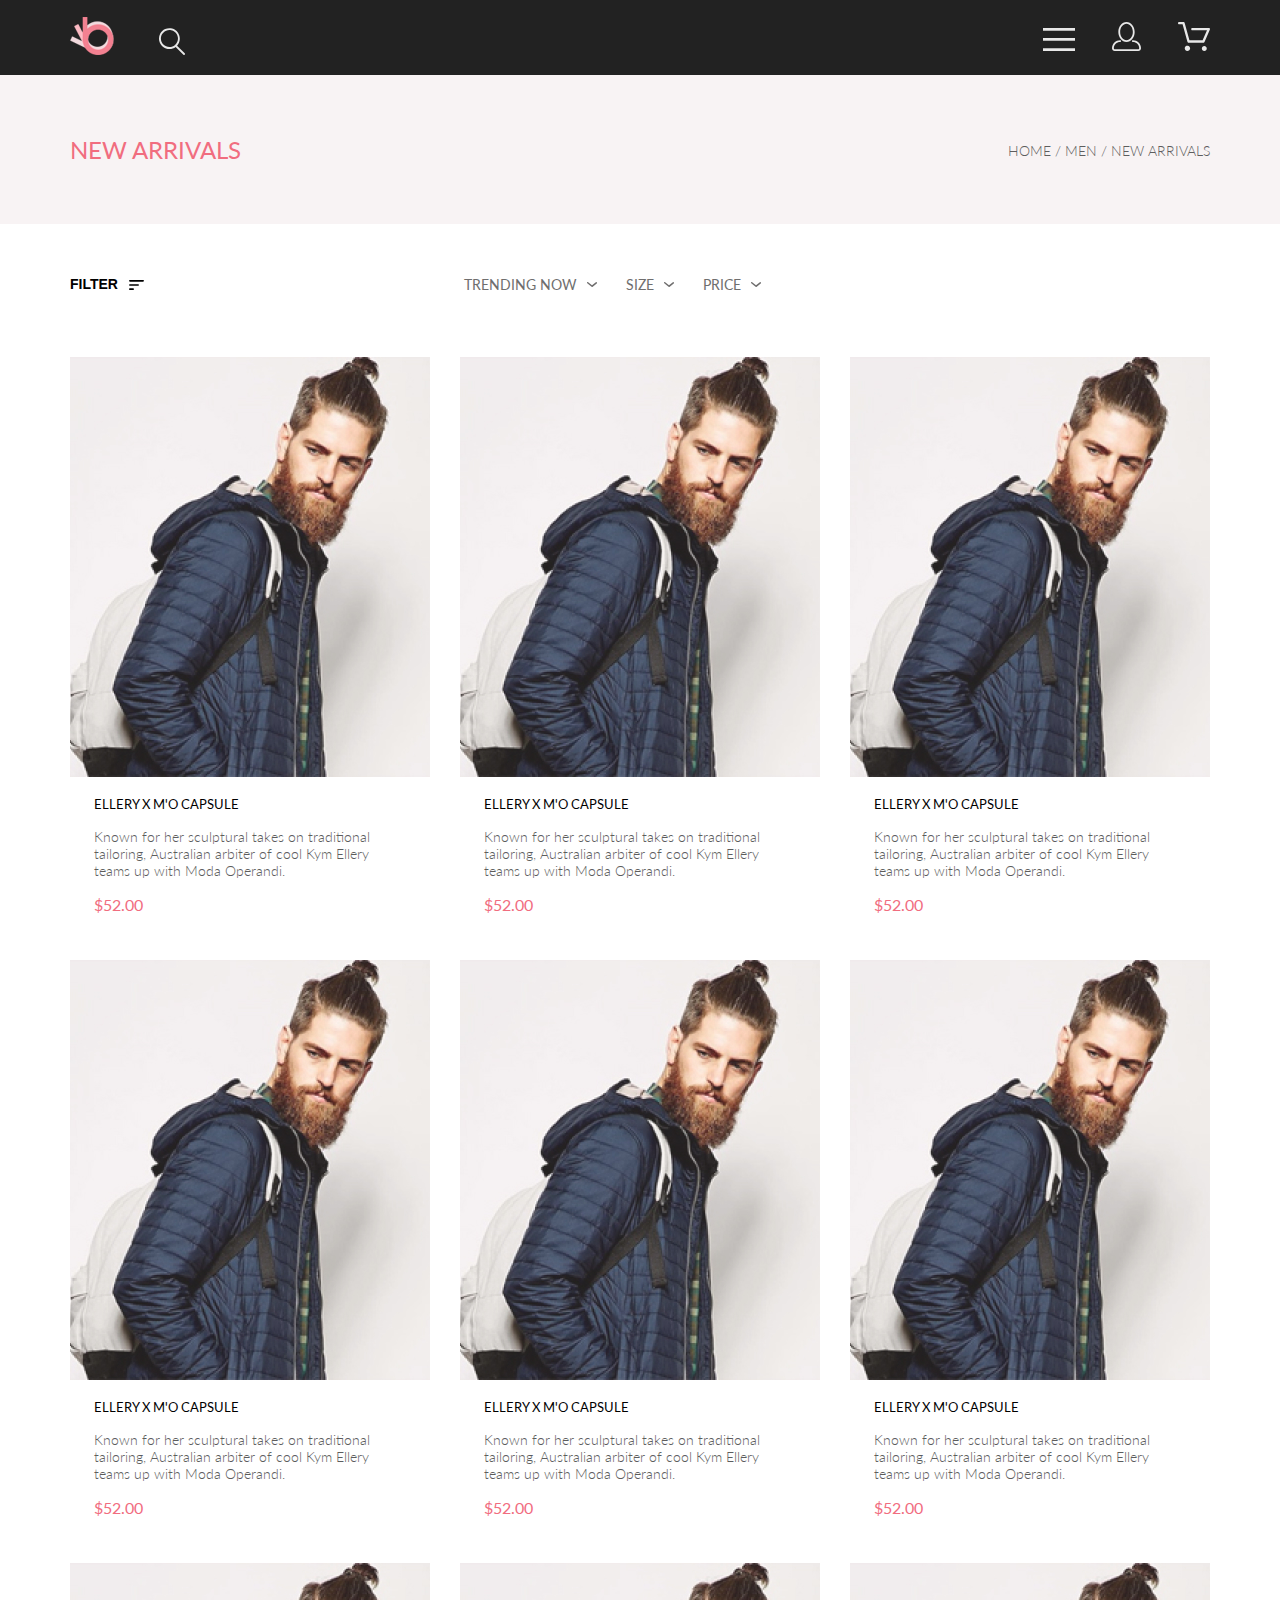
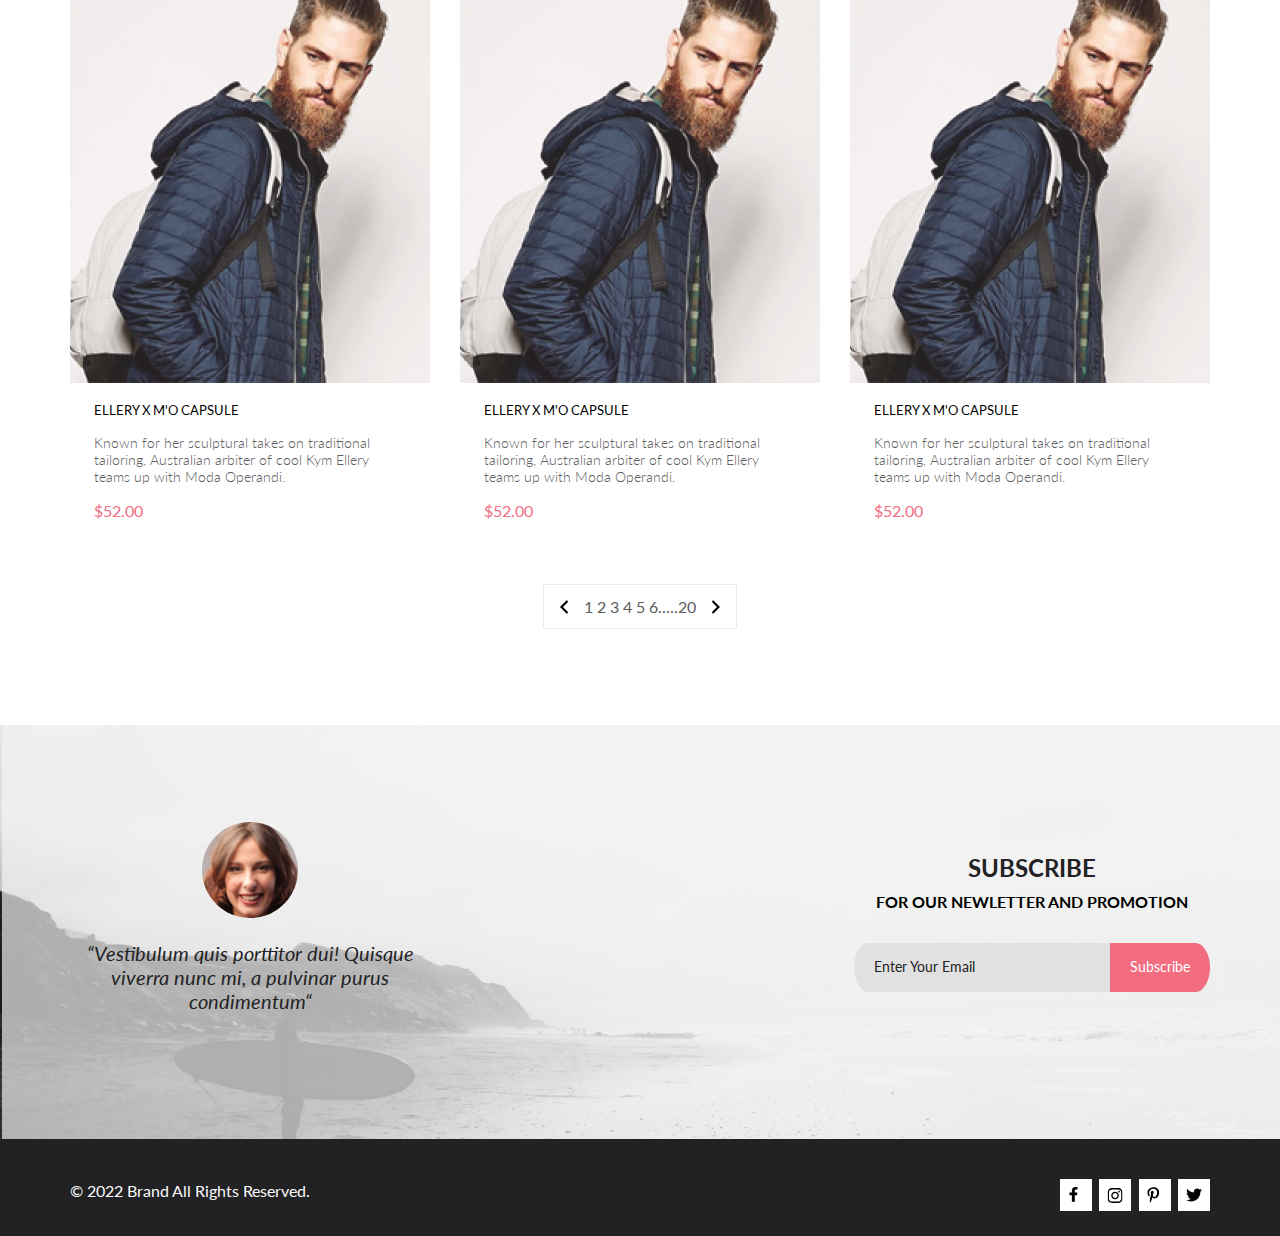
==== catolog/catalog.html @ f29d5208 "hw" ====
<!DOCTYPE html>
<html lang="en">
  <head>
    <meta charset="UTF-8" />
    <meta name="viewport" content="width=device-width, initial-scale=1.0" />
    <title>Catalog</title>
    <link rel="stylesheet" href="../css/style.css" />
  </head>
  <body>
    <header class="header center">
      <div class="header__left">
        <a href="../index.html" class="header__left-logo"
          ><img src="../img/Group2.png" alt="logo"
        /></a>
        <a href="#" class="header__left-search"
          ><img src="../img/Forma1.svg" alt="search"
        /></a>
      </div>
      <nav class="header__right">
        <button class="header__right-menu">
          <img src="../img/Forma1-1.svg" alt="menu" />
        </button>
        <a href="#" class="header__right-link header__right-link_mobile">
          <img src="../img/Forma1-2.svg" alt="account link" />
        </a>
        <a href="#" class="header__right-link header__right-link_mobile">
          <img src="../img/Forma1-3.svg" alt="cart link" />
        </a>
      </nav>
    </header>
    <section class="c-top center">
      <div class="c-top__rigth">
        <h2 class="c-top__title">NEW ARRIVALS</h2>
      </div>
      <div class="c-top__left">
        <nav class="nav">
          <a href="#" class="nav__link">HOME /</a>
          <a href="#" class="nav__link">MEN /</a>
          <a href="catalog.html" class="nav__link">NEW ARRIVALS</a>
        </nav>
      </div>
    </section>
    <section class="c-main center">
      <div class="c-main__filter-block">
        <div class="c-main__right">
          <button class="c-main__filter">
            FILTER
            <svg
              width="15"
              height="10"
              viewBox="0 0 15 10"
              fill="none"
              xmlns="http://www.w3.org/2000/svg"
            >
              <path
                d="M0.833333 10H4.16667C4.625 10 5 9.625 5 9.16667C5 8.70833 4.625 8.33333 4.16667 8.33333H0.833333C0.375 8.33333 0 8.70833 0 9.16667C0 9.625 0.375 10 0.833333 10ZM0 0.833333C0 1.29167 0.375 1.66667 0.833333 1.66667H14.1667C14.625 1.66667 15 1.29167 15 0.833333C15 0.375 14.625 0 14.1667 0H0.833333C0.375 0 0 0.375 0 0.833333ZM0.833333 5.83333H9.16667C9.625 5.83333 10 5.45833 10 5C10 4.54167 9.625 4.16667 9.16667 4.16667H0.833333C0.375 4.16667 0 4.54167 0 5C0 5.45833 0.375 5.83333 0.833333 5.83333Z"
                fill="black"
              />
            </svg>
          </button>
        </div>
        <div class="c-main__left">
          <ul class="c-main__sort-list">
            <li class="c-main__sort-item">TRENDING NOW <svg width="11" height="5" viewBox="0 0 11 5" fill="none" xmlns="http://www.w3.org/2000/svg">
              <path d="M5.00214 5.00214C4.83521 5.00247 4.67343 4.94433 4.54488 4.83782L0.258102 1.2655C0.112196 1.14422 0.0204417 0.969958 0.00302325 0.781035C-0.0143952 0.592112 0.0439493 0.404007 0.165221 0.258101C0.286493 0.112196 0.460759 0.0204417 0.649682 0.00302327C0.838605 -0.0143952 1.02671 0.043949 1.17262 0.165221L5.00214 3.36602L8.83167 0.279536C8.90475 0.220188 8.98884 0.175869 9.0791 0.149125C9.16937 0.122382 9.26403 0.113741 9.35764 0.1237C9.45126 0.133659 9.54198 0.162021 9.6246 0.207156C9.70722 0.252292 9.7801 0.313311 9.83906 0.386705C9.90449 0.460167 9.95405 0.546351 9.98462 0.639855C10.0152 0.733359 10.0261 0.83217 10.0167 0.930097C10.0073 1.02802 9.97784 1.12296 9.93005 1.20895C9.88227 1.29494 9.81723 1.37013 9.73904 1.42982L5.45225 4.88068C5.32002 4.97036 5.16154 5.01312 5.00214 5.00214Z" fill="#6F6E6E"/>
              </svg>
              </li>
            <li class="c-main__sort-item">SIZE <svg width="11" height="5" viewBox="0 0 11 5" fill="none" xmlns="http://www.w3.org/2000/svg">
              <path d="M5.00214 5.00214C4.83521 5.00247 4.67343 4.94433 4.54488 4.83782L0.258102 1.2655C0.112196 1.14422 0.0204417 0.969958 0.00302325 0.781035C-0.0143952 0.592112 0.0439493 0.404007 0.165221 0.258101C0.286493 0.112196 0.460759 0.0204417 0.649682 0.00302327C0.838605 -0.0143952 1.02671 0.043949 1.17262 0.165221L5.00214 3.36602L8.83167 0.279536C8.90475 0.220188 8.98884 0.175869 9.0791 0.149125C9.16937 0.122382 9.26403 0.113741 9.35764 0.1237C9.45126 0.133659 9.54198 0.162021 9.6246 0.207156C9.70722 0.252292 9.7801 0.313311 9.83906 0.386705C9.90449 0.460167 9.95405 0.546351 9.98462 0.639855C10.0152 0.733359 10.0261 0.83217 10.0167 0.930097C10.0073 1.02802 9.97784 1.12296 9.93005 1.20895C9.88227 1.29494 9.81723 1.37013 9.73904 1.42982L5.45225 4.88068C5.32002 4.97036 5.16154 5.01312 5.00214 5.00214Z" fill="#6F6E6E"/>
              </svg>
              </li>
            <li class="c-main__sort-item">PRICE <svg width="11" height="5" viewBox="0 0 11 5" fill="none" xmlns="http://www.w3.org/2000/svg">
              <path d="M5.00214 5.00214C4.83521 5.00247 4.67343 4.94433 4.54488 4.83782L0.258102 1.2655C0.112196 1.14422 0.0204417 0.969958 0.00302325 0.781035C-0.0143952 0.592112 0.0439493 0.404007 0.165221 0.258101C0.286493 0.112196 0.460759 0.0204417 0.649682 0.00302327C0.838605 -0.0143952 1.02671 0.043949 1.17262 0.165221L5.00214 3.36602L8.83167 0.279536C8.90475 0.220188 8.98884 0.175869 9.0791 0.149125C9.16937 0.122382 9.26403 0.113741 9.35764 0.1237C9.45126 0.133659 9.54198 0.162021 9.6246 0.207156C9.70722 0.252292 9.7801 0.313311 9.83906 0.386705C9.90449 0.460167 9.95405 0.546351 9.98462 0.639855C10.0152 0.733359 10.0261 0.83217 10.0167 0.930097C10.0073 1.02802 9.97784 1.12296 9.93005 1.20895C9.88227 1.29494 9.81723 1.37013 9.73904 1.42982L5.45225 4.88068C5.32002 4.97036 5.16154 5.01312 5.00214 5.00214Z" fill="#6F6E6E"/>
              </svg>
              </li>
          </ul>
        </div>
      </div>
      <div class="c-main__product-list">
        <article class="goods__item">
          <div class="goods__item-img">
            <img src="../img/Rectangle15copy.jpg" alt="man" />
          </div>
          <div class="goods__item-info">
            <h3 class="goods__item-info-title">ELLERY X M'O CAPSULE</h3>

            <p class="goods__item-info-description">
              Known for her sculptural takes on traditional tailoring,
              Australian arbiter of cool Kym Ellery teams up with Moda Operandi.
            </p>
            <p class="goods__item-info-price">$52.00</p>
          </div>
          <a href="#" class="goods__add"
            ><svg
              width="27"
              height="25"
              viewBox="0 0 27 25"
              fill="none"
              xmlns="http://www.w3.org/2000/svg"
            >
              <path
                d="M21.9509 23.2667H21.8386C21.2294 23.2667 20.7177 22.7671 20.6735 22.1294C20.629 21.4607 21.1175 20.8785 21.7626 20.8346C21.788 20.8329 21.8145 20.832 21.8405 20.832C22.4575 20.832 22.9743 21.3219 23.0201 21.9487C23.0319 22.1971 22.9914 22.5514 22.736 22.8439L22.73 22.8507L22.7242 22.8575C22.5275 23.0912 22.2607 23.2321 21.9509 23.2667ZM8.21887 23.2604C7.5683 23.2604 7.03906 22.7174 7.03906 22.05C7.03906 21.3832 7.5683 20.8406 8.21887 20.8406C8.86945 20.8406 9.39868 21.3832 9.39868 22.05C9.39868 22.7174 8.86945 23.2604 8.21887 23.2604Z"
                fill="white"
              />
              <path
                d="M21.876 22.2662C21.921 22.2549 21.9423 22.2339 21.96 22.2129C21.9678 22.2037 21.9756 22.1946 21.9835 22.1855C22.02 22.1438 22.0233 22.0553 22.0224 22.0105C22.0092 21.9044 21.9185 21.8315 21.8412 21.8315C21.8375 21.8315 21.8336 21.8317 21.8312 21.8318C21.7531 21.8372 21.6653 21.9409 21.6719 22.0625C21.6813 22.1793 21.7675 22.2662 21.8392 22.2662H21.876ZM8.21954 22.2599C8.31873 22.2599 8.39935 22.1655 8.39935 22.0496C8.39935 21.9341 8.31873 21.8401 8.21954 21.8401C8.12042 21.8401 8.03973 21.9341 8.03973 22.0496C8.03973 22.1655 8.12042 22.2599 8.21954 22.2599ZM21.9995 24.2662C21.9517 24.2662 21.8878 24.2662 21.8392 24.2662C20.7017 24.2662 19.7567 23.3545 19.6765 22.198C19.5964 20.9929 20.4937 19.9183 21.6953 19.8364C21.7441 19.8331 21.7928 19.8315 21.8412 19.8315C22.9799 19.8315 23.9413 20.7324 24.019 21.8884C24.0505 22.4915 23.8741 23.0612 23.4898 23.5012C23.1055 23.9575 22.5764 24.2177 21.9995 24.2662ZM8.21954 24.2599C7.01532 24.2599 6.03973 23.2709 6.03973 22.0496C6.03973 20.8291 7.01532 19.8401 8.21954 19.8401C9.42371 19.8401 10.3994 20.8291 10.3994 22.0496C10.3994 23.2709 9.42371 24.2599 8.21954 24.2599ZM21.1984 17.3938H9.13306C8.70013 17.3938 8.31586 17.1005 8.20331 16.6775L4.27753 2.24768H1.52173C0.993408 2.24768 0.560547 1.80859 0.560547 1.27039C0.560547 0.733032 0.993408 0.292969 1.52173 0.292969H4.99933C5.43134 0.292969 5.81561 0.586304 5.9281 1.01025L9.85394 15.4391H20.5576L24.1144 7.13379H12.2578C11.7286 7.13379 11.2957 6.69373 11.2957 6.15649C11.2957 5.61914 11.7286 5.17908 12.2578 5.17908H25.5886C25.9091 5.17908 26.2141 5.34192 26.3896 5.61914C26.566 5.89539 26.5984 6.23743 26.4697 6.547L22.0795 16.807C21.9193 17.1653 21.5827 17.3938 21.1984 17.3938Z"
                fill="white"
              />
              <path
                d="M21.876 22.2662C21.921 22.2549 21.9423 22.2339 21.96 22.2129C21.9678 22.2037 21.9756 22.1946 21.9835 22.1855C22.02 22.1438 22.0233 22.0553 22.0224 22.0105C22.0092 21.9044 21.9185 21.8315 21.8412 21.8315C21.8375 21.8315 21.8336 21.8317 21.8312 21.8318C21.7531 21.8372 21.6653 21.9409 21.6719 22.0625C21.6813 22.1793 21.7675 22.2662 21.8392 22.2662H21.876ZM8.21954 22.2599C8.31873 22.2599 8.39935 22.1655 8.39935 22.0496C8.39935 21.9341 8.31873 21.8401 8.21954 21.8401C8.12042 21.8401 8.03973 21.9341 8.03973 22.0496C8.03973 22.1655 8.12042 22.2599 8.21954 22.2599ZM21.9995 24.2662C21.9517 24.2662 21.8878 24.2662 21.8392 24.2662C20.7017 24.2662 19.7567 23.3545 19.6765 22.198C19.5964 20.9929 20.4937 19.9183 21.6953 19.8364C21.7441 19.8331 21.7928 19.8315 21.8412 19.8315C22.9799 19.8315 23.9413 20.7324 24.019 21.8884C24.0505 22.4915 23.8741 23.0612 23.4898 23.5012C23.1055 23.9575 22.5764 24.2177 21.9995 24.2662ZM8.21954 24.2599C7.01532 24.2599 6.03973 23.2709 6.03973 22.0496C6.03973 20.8291 7.01532 19.8401 8.21954 19.8401C9.42371 19.8401 10.3994 20.8291 10.3994 22.0496C10.3994 23.2709 9.42371 24.2599 8.21954 24.2599ZM21.1984 17.3938H9.13306C8.70013 17.3938 8.31586 17.1005 8.20331 16.6775L4.27753 2.24768H1.52173C0.993408 2.24768 0.560547 1.80859 0.560547 1.27039C0.560547 0.733032 0.993408 0.292969 1.52173 0.292969H4.99933C5.43134 0.292969 5.81561 0.586304 5.9281 1.01025L9.85394 15.4391H20.5576L24.1144 7.13379H12.2578C11.7286 7.13379 11.2957 6.69373 11.2957 6.15649C11.2957 5.61914 11.7286 5.17908 12.2578 5.17908H25.5886C25.9091 5.17908 26.2141 5.34192 26.3896 5.61914C26.566 5.89539 26.5984 6.23743 26.4697 6.547L22.0795 16.807C21.9193 17.1653 21.5827 17.3938 21.1984 17.3938Z"
                fill="white"
              />
            </svg>
            Add to Cart</a
          >
        </article>
        <article class="goods__item">
          <div class="goods__item-img">
            <img src="../img/Rectangle15copy.jpg" alt="man" />
          </div>
          <div class="goods__item-info">
            <h3 class="goods__item-info-title">ELLERY X M'O CAPSULE</h3>

            <p class="goods__item-info-description">
              Known for her sculptural takes on traditional tailoring,
              Australian arbiter of cool Kym Ellery teams up with Moda Operandi.
            </p>
            <p class="goods__item-info-price">$52.00</p>
          </div>
          <a href="#" class="goods__add"
            ><svg
              width="27"
              height="25"
              viewBox="0 0 27 25"
              fill="none"
              xmlns="http://www.w3.org/2000/svg"
            >
              <path
                d="M21.9509 23.2667H21.8386C21.2294 23.2667 20.7177 22.7671 20.6735 22.1294C20.629 21.4607 21.1175 20.8785 21.7626 20.8346C21.788 20.8329 21.8145 20.832 21.8405 20.832C22.4575 20.832 22.9743 21.3219 23.0201 21.9487C23.0319 22.1971 22.9914 22.5514 22.736 22.8439L22.73 22.8507L22.7242 22.8575C22.5275 23.0912 22.2607 23.2321 21.9509 23.2667ZM8.21887 23.2604C7.5683 23.2604 7.03906 22.7174 7.03906 22.05C7.03906 21.3832 7.5683 20.8406 8.21887 20.8406C8.86945 20.8406 9.39868 21.3832 9.39868 22.05C9.39868 22.7174 8.86945 23.2604 8.21887 23.2604Z"
                fill="white"
              />
              <path
                d="M21.876 22.2662C21.921 22.2549 21.9423 22.2339 21.96 22.2129C21.9678 22.2037 21.9756 22.1946 21.9835 22.1855C22.02 22.1438 22.0233 22.0553 22.0224 22.0105C22.0092 21.9044 21.9185 21.8315 21.8412 21.8315C21.8375 21.8315 21.8336 21.8317 21.8312 21.8318C21.7531 21.8372 21.6653 21.9409 21.6719 22.0625C21.6813 22.1793 21.7675 22.2662 21.8392 22.2662H21.876ZM8.21954 22.2599C8.31873 22.2599 8.39935 22.1655 8.39935 22.0496C8.39935 21.9341 8.31873 21.8401 8.21954 21.8401C8.12042 21.8401 8.03973 21.9341 8.03973 22.0496C8.03973 22.1655 8.12042 22.2599 8.21954 22.2599ZM21.9995 24.2662C21.9517 24.2662 21.8878 24.2662 21.8392 24.2662C20.7017 24.2662 19.7567 23.3545 19.6765 22.198C19.5964 20.9929 20.4937 19.9183 21.6953 19.8364C21.7441 19.8331 21.7928 19.8315 21.8412 19.8315C22.9799 19.8315 23.9413 20.7324 24.019 21.8884C24.0505 22.4915 23.8741 23.0612 23.4898 23.5012C23.1055 23.9575 22.5764 24.2177 21.9995 24.2662ZM8.21954 24.2599C7.01532 24.2599 6.03973 23.2709 6.03973 22.0496C6.03973 20.8291 7.01532 19.8401 8.21954 19.8401C9.42371 19.8401 10.3994 20.8291 10.3994 22.0496C10.3994 23.2709 9.42371 24.2599 8.21954 24.2599ZM21.1984 17.3938H9.13306C8.70013 17.3938 8.31586 17.1005 8.20331 16.6775L4.27753 2.24768H1.52173C0.993408 2.24768 0.560547 1.80859 0.560547 1.27039C0.560547 0.733032 0.993408 0.292969 1.52173 0.292969H4.99933C5.43134 0.292969 5.81561 0.586304 5.9281 1.01025L9.85394 15.4391H20.5576L24.1144 7.13379H12.2578C11.7286 7.13379 11.2957 6.69373 11.2957 6.15649C11.2957 5.61914 11.7286 5.17908 12.2578 5.17908H25.5886C25.9091 5.17908 26.2141 5.34192 26.3896 5.61914C26.566 5.89539 26.5984 6.23743 26.4697 6.547L22.0795 16.807C21.9193 17.1653 21.5827 17.3938 21.1984 17.3938Z"
                fill="white"
              />
              <path
                d="M21.876 22.2662C21.921 22.2549 21.9423 22.2339 21.96 22.2129C21.9678 22.2037 21.9756 22.1946 21.9835 22.1855C22.02 22.1438 22.0233 22.0553 22.0224 22.0105C22.0092 21.9044 21.9185 21.8315 21.8412 21.8315C21.8375 21.8315 21.8336 21.8317 21.8312 21.8318C21.7531 21.8372 21.6653 21.9409 21.6719 22.0625C21.6813 22.1793 21.7675 22.2662 21.8392 22.2662H21.876ZM8.21954 22.2599C8.31873 22.2599 8.39935 22.1655 8.39935 22.0496C8.39935 21.9341 8.31873 21.8401 8.21954 21.8401C8.12042 21.8401 8.03973 21.9341 8.03973 22.0496C8.03973 22.1655 8.12042 22.2599 8.21954 22.2599ZM21.9995 24.2662C21.9517 24.2662 21.8878 24.2662 21.8392 24.2662C20.7017 24.2662 19.7567 23.3545 19.6765 22.198C19.5964 20.9929 20.4937 19.9183 21.6953 19.8364C21.7441 19.8331 21.7928 19.8315 21.8412 19.8315C22.9799 19.8315 23.9413 20.7324 24.019 21.8884C24.0505 22.4915 23.8741 23.0612 23.4898 23.5012C23.1055 23.9575 22.5764 24.2177 21.9995 24.2662ZM8.21954 24.2599C7.01532 24.2599 6.03973 23.2709 6.03973 22.0496C6.03973 20.8291 7.01532 19.8401 8.21954 19.8401C9.42371 19.8401 10.3994 20.8291 10.3994 22.0496C10.3994 23.2709 9.42371 24.2599 8.21954 24.2599ZM21.1984 17.3938H9.13306C8.70013 17.3938 8.31586 17.1005 8.20331 16.6775L4.27753 2.24768H1.52173C0.993408 2.24768 0.560547 1.80859 0.560547 1.27039C0.560547 0.733032 0.993408 0.292969 1.52173 0.292969H4.99933C5.43134 0.292969 5.81561 0.586304 5.9281 1.01025L9.85394 15.4391H20.5576L24.1144 7.13379H12.2578C11.7286 7.13379 11.2957 6.69373 11.2957 6.15649C11.2957 5.61914 11.7286 5.17908 12.2578 5.17908H25.5886C25.9091 5.17908 26.2141 5.34192 26.3896 5.61914C26.566 5.89539 26.5984 6.23743 26.4697 6.547L22.0795 16.807C21.9193 17.1653 21.5827 17.3938 21.1984 17.3938Z"
                fill="white"
              />
            </svg>
            Add to Cart</a
          >
        </article>
        <article class="goods__item">
          <div class="goods__item-img">
            <img src="../img/Rectangle15copy.jpg" alt="man" />
          </div>
          <div class="goods__item-info">
            <h3 class="goods__item-info-title">ELLERY X M'O CAPSULE</h3>

            <p class="goods__item-info-description">
              Known for her sculptural takes on traditional tailoring,
              Australian arbiter of cool Kym Ellery teams up with Moda Operandi.
            </p>
            <p class="goods__item-info-price">$52.00</p>
          </div>
          <a href="#" class="goods__add"
            ><svg
              width="27"
              height="25"
              viewBox="0 0 27 25"
              fill="none"
              xmlns="http://www.w3.org/2000/svg"
            >
              <path
                d="M21.9509 23.2667H21.8386C21.2294 23.2667 20.7177 22.7671 20.6735 22.1294C20.629 21.4607 21.1175 20.8785 21.7626 20.8346C21.788 20.8329 21.8145 20.832 21.8405 20.832C22.4575 20.832 22.9743 21.3219 23.0201 21.9487C23.0319 22.1971 22.9914 22.5514 22.736 22.8439L22.73 22.8507L22.7242 22.8575C22.5275 23.0912 22.2607 23.2321 21.9509 23.2667ZM8.21887 23.2604C7.5683 23.2604 7.03906 22.7174 7.03906 22.05C7.03906 21.3832 7.5683 20.8406 8.21887 20.8406C8.86945 20.8406 9.39868 21.3832 9.39868 22.05C9.39868 22.7174 8.86945 23.2604 8.21887 23.2604Z"
                fill="white"
              />
              <path
                d="M21.876 22.2662C21.921 22.2549 21.9423 22.2339 21.96 22.2129C21.9678 22.2037 21.9756 22.1946 21.9835 22.1855C22.02 22.1438 22.0233 22.0553 22.0224 22.0105C22.0092 21.9044 21.9185 21.8315 21.8412 21.8315C21.8375 21.8315 21.8336 21.8317 21.8312 21.8318C21.7531 21.8372 21.6653 21.9409 21.6719 22.0625C21.6813 22.1793 21.7675 22.2662 21.8392 22.2662H21.876ZM8.21954 22.2599C8.31873 22.2599 8.39935 22.1655 8.39935 22.0496C8.39935 21.9341 8.31873 21.8401 8.21954 21.8401C8.12042 21.8401 8.03973 21.9341 8.03973 22.0496C8.03973 22.1655 8.12042 22.2599 8.21954 22.2599ZM21.9995 24.2662C21.9517 24.2662 21.8878 24.2662 21.8392 24.2662C20.7017 24.2662 19.7567 23.3545 19.6765 22.198C19.5964 20.9929 20.4937 19.9183 21.6953 19.8364C21.7441 19.8331 21.7928 19.8315 21.8412 19.8315C22.9799 19.8315 23.9413 20.7324 24.019 21.8884C24.0505 22.4915 23.8741 23.0612 23.4898 23.5012C23.1055 23.9575 22.5764 24.2177 21.9995 24.2662ZM8.21954 24.2599C7.01532 24.2599 6.03973 23.2709 6.03973 22.0496C6.03973 20.8291 7.01532 19.8401 8.21954 19.8401C9.42371 19.8401 10.3994 20.8291 10.3994 22.0496C10.3994 23.2709 9.42371 24.2599 8.21954 24.2599ZM21.1984 17.3938H9.13306C8.70013 17.3938 8.31586 17.1005 8.20331 16.6775L4.27753 2.24768H1.52173C0.993408 2.24768 0.560547 1.80859 0.560547 1.27039C0.560547 0.733032 0.993408 0.292969 1.52173 0.292969H4.99933C5.43134 0.292969 5.81561 0.586304 5.9281 1.01025L9.85394 15.4391H20.5576L24.1144 7.13379H12.2578C11.7286 7.13379 11.2957 6.69373 11.2957 6.15649C11.2957 5.61914 11.7286 5.17908 12.2578 5.17908H25.5886C25.9091 5.17908 26.2141 5.34192 26.3896 5.61914C26.566 5.89539 26.5984 6.23743 26.4697 6.547L22.0795 16.807C21.9193 17.1653 21.5827 17.3938 21.1984 17.3938Z"
                fill="white"
              />
              <path
                d="M21.876 22.2662C21.921 22.2549 21.9423 22.2339 21.96 22.2129C21.9678 22.2037 21.9756 22.1946 21.9835 22.1855C22.02 22.1438 22.0233 22.0553 22.0224 22.0105C22.0092 21.9044 21.9185 21.8315 21.8412 21.8315C21.8375 21.8315 21.8336 21.8317 21.8312 21.8318C21.7531 21.8372 21.6653 21.9409 21.6719 22.0625C21.6813 22.1793 21.7675 22.2662 21.8392 22.2662H21.876ZM8.21954 22.2599C8.31873 22.2599 8.39935 22.1655 8.39935 22.0496C8.39935 21.9341 8.31873 21.8401 8.21954 21.8401C8.12042 21.8401 8.03973 21.9341 8.03973 22.0496C8.03973 22.1655 8.12042 22.2599 8.21954 22.2599ZM21.9995 24.2662C21.9517 24.2662 21.8878 24.2662 21.8392 24.2662C20.7017 24.2662 19.7567 23.3545 19.6765 22.198C19.5964 20.9929 20.4937 19.9183 21.6953 19.8364C21.7441 19.8331 21.7928 19.8315 21.8412 19.8315C22.9799 19.8315 23.9413 20.7324 24.019 21.8884C24.0505 22.4915 23.8741 23.0612 23.4898 23.5012C23.1055 23.9575 22.5764 24.2177 21.9995 24.2662ZM8.21954 24.2599C7.01532 24.2599 6.03973 23.2709 6.03973 22.0496C6.03973 20.8291 7.01532 19.8401 8.21954 19.8401C9.42371 19.8401 10.3994 20.8291 10.3994 22.0496C10.3994 23.2709 9.42371 24.2599 8.21954 24.2599ZM21.1984 17.3938H9.13306C8.70013 17.3938 8.31586 17.1005 8.20331 16.6775L4.27753 2.24768H1.52173C0.993408 2.24768 0.560547 1.80859 0.560547 1.27039C0.560547 0.733032 0.993408 0.292969 1.52173 0.292969H4.99933C5.43134 0.292969 5.81561 0.586304 5.9281 1.01025L9.85394 15.4391H20.5576L24.1144 7.13379H12.2578C11.7286 7.13379 11.2957 6.69373 11.2957 6.15649C11.2957 5.61914 11.7286 5.17908 12.2578 5.17908H25.5886C25.9091 5.17908 26.2141 5.34192 26.3896 5.61914C26.566 5.89539 26.5984 6.23743 26.4697 6.547L22.0795 16.807C21.9193 17.1653 21.5827 17.3938 21.1984 17.3938Z"
                fill="white"
              />
            </svg>
            Add to Cart</a
          >
        </article>
        <article class="goods__item">
          <div class="goods__item-img">
            <img src="../img/Rectangle15copy.jpg" alt="man" />
          </div>
          <div class="goods__item-info">
            <h3 class="goods__item-info-title">ELLERY X M'O CAPSULE</h3>

            <p class="goods__item-info-description">
              Known for her sculptural takes on traditional tailoring,
              Australian arbiter of cool Kym Ellery teams up with Moda Operandi.
            </p>
            <p class="goods__item-info-price">$52.00</p>
          </div>
          <a href="#" class="goods__add"
            ><svg
              width="27"
              height="25"
              viewBox="0 0 27 25"
              fill="none"
              xmlns="http://www.w3.org/2000/svg"
            >
              <path
                d="M21.9509 23.2667H21.8386C21.2294 23.2667 20.7177 22.7671 20.6735 22.1294C20.629 21.4607 21.1175 20.8785 21.7626 20.8346C21.788 20.8329 21.8145 20.832 21.8405 20.832C22.4575 20.832 22.9743 21.3219 23.0201 21.9487C23.0319 22.1971 22.9914 22.5514 22.736 22.8439L22.73 22.8507L22.7242 22.8575C22.5275 23.0912 22.2607 23.2321 21.9509 23.2667ZM8.21887 23.2604C7.5683 23.2604 7.03906 22.7174 7.03906 22.05C7.03906 21.3832 7.5683 20.8406 8.21887 20.8406C8.86945 20.8406 9.39868 21.3832 9.39868 22.05C9.39868 22.7174 8.86945 23.2604 8.21887 23.2604Z"
                fill="white"
              />
              <path
                d="M21.876 22.2662C21.921 22.2549 21.9423 22.2339 21.96 22.2129C21.9678 22.2037 21.9756 22.1946 21.9835 22.1855C22.02 22.1438 22.0233 22.0553 22.0224 22.0105C22.0092 21.9044 21.9185 21.8315 21.8412 21.8315C21.8375 21.8315 21.8336 21.8317 21.8312 21.8318C21.7531 21.8372 21.6653 21.9409 21.6719 22.0625C21.6813 22.1793 21.7675 22.2662 21.8392 22.2662H21.876ZM8.21954 22.2599C8.31873 22.2599 8.39935 22.1655 8.39935 22.0496C8.39935 21.9341 8.31873 21.8401 8.21954 21.8401C8.12042 21.8401 8.03973 21.9341 8.03973 22.0496C8.03973 22.1655 8.12042 22.2599 8.21954 22.2599ZM21.9995 24.2662C21.9517 24.2662 21.8878 24.2662 21.8392 24.2662C20.7017 24.2662 19.7567 23.3545 19.6765 22.198C19.5964 20.9929 20.4937 19.9183 21.6953 19.8364C21.7441 19.8331 21.7928 19.8315 21.8412 19.8315C22.9799 19.8315 23.9413 20.7324 24.019 21.8884C24.0505 22.4915 23.8741 23.0612 23.4898 23.5012C23.1055 23.9575 22.5764 24.2177 21.9995 24.2662ZM8.21954 24.2599C7.01532 24.2599 6.03973 23.2709 6.03973 22.0496C6.03973 20.8291 7.01532 19.8401 8.21954 19.8401C9.42371 19.8401 10.3994 20.8291 10.3994 22.0496C10.3994 23.2709 9.42371 24.2599 8.21954 24.2599ZM21.1984 17.3938H9.13306C8.70013 17.3938 8.31586 17.1005 8.20331 16.6775L4.27753 2.24768H1.52173C0.993408 2.24768 0.560547 1.80859 0.560547 1.27039C0.560547 0.733032 0.993408 0.292969 1.52173 0.292969H4.99933C5.43134 0.292969 5.81561 0.586304 5.9281 1.01025L9.85394 15.4391H20.5576L24.1144 7.13379H12.2578C11.7286 7.13379 11.2957 6.69373 11.2957 6.15649C11.2957 5.61914 11.7286 5.17908 12.2578 5.17908H25.5886C25.9091 5.17908 26.2141 5.34192 26.3896 5.61914C26.566 5.89539 26.5984 6.23743 26.4697 6.547L22.0795 16.807C21.9193 17.1653 21.5827 17.3938 21.1984 17.3938Z"
                fill="white"
              />
              <path
                d="M21.876 22.2662C21.921 22.2549 21.9423 22.2339 21.96 22.2129C21.9678 22.2037 21.9756 22.1946 21.9835 22.1855C22.02 22.1438 22.0233 22.0553 22.0224 22.0105C22.0092 21.9044 21.9185 21.8315 21.8412 21.8315C21.8375 21.8315 21.8336 21.8317 21.8312 21.8318C21.7531 21.8372 21.6653 21.9409 21.6719 22.0625C21.6813 22.1793 21.7675 22.2662 21.8392 22.2662H21.876ZM8.21954 22.2599C8.31873 22.2599 8.39935 22.1655 8.39935 22.0496C8.39935 21.9341 8.31873 21.8401 8.21954 21.8401C8.12042 21.8401 8.03973 21.9341 8.03973 22.0496C8.03973 22.1655 8.12042 22.2599 8.21954 22.2599ZM21.9995 24.2662C21.9517 24.2662 21.8878 24.2662 21.8392 24.2662C20.7017 24.2662 19.7567 23.3545 19.6765 22.198C19.5964 20.9929 20.4937 19.9183 21.6953 19.8364C21.7441 19.8331 21.7928 19.8315 21.8412 19.8315C22.9799 19.8315 23.9413 20.7324 24.019 21.8884C24.0505 22.4915 23.8741 23.0612 23.4898 23.5012C23.1055 23.9575 22.5764 24.2177 21.9995 24.2662ZM8.21954 24.2599C7.01532 24.2599 6.03973 23.2709 6.03973 22.0496C6.03973 20.8291 7.01532 19.8401 8.21954 19.8401C9.42371 19.8401 10.3994 20.8291 10.3994 22.0496C10.3994 23.2709 9.42371 24.2599 8.21954 24.2599ZM21.1984 17.3938H9.13306C8.70013 17.3938 8.31586 17.1005 8.20331 16.6775L4.27753 2.24768H1.52173C0.993408 2.24768 0.560547 1.80859 0.560547 1.27039C0.560547 0.733032 0.993408 0.292969 1.52173 0.292969H4.99933C5.43134 0.292969 5.81561 0.586304 5.9281 1.01025L9.85394 15.4391H20.5576L24.1144 7.13379H12.2578C11.7286 7.13379 11.2957 6.69373 11.2957 6.15649C11.2957 5.61914 11.7286 5.17908 12.2578 5.17908H25.5886C25.9091 5.17908 26.2141 5.34192 26.3896 5.61914C26.566 5.89539 26.5984 6.23743 26.4697 6.547L22.0795 16.807C21.9193 17.1653 21.5827 17.3938 21.1984 17.3938Z"
                fill="white"
              />
            </svg>
            Add to Cart</a
          >
        </article>
        <article class="goods__item">
          <div class="goods__item-img">
            <img src="../img/Rectangle15copy.jpg" alt="man" />
          </div>
          <div class="goods__item-info">
            <h3 class="goods__item-info-title">ELLERY X M'O CAPSULE</h3>

            <p class="goods__item-info-description">
              Known for her sculptural takes on traditional tailoring,
              Australian arbiter of cool Kym Ellery teams up with Moda Operandi.
            </p>
            <p class="goods__item-info-price">$52.00</p>
          </div>
          <a href="#" class="goods__add"
            ><svg
              width="27"
              height="25"
              viewBox="0 0 27 25"
              fill="none"
              xmlns="http://www.w3.org/2000/svg"
            >
              <path
                d="M21.9509 23.2667H21.8386C21.2294 23.2667 20.7177 22.7671 20.6735 22.1294C20.629 21.4607 21.1175 20.8785 21.7626 20.8346C21.788 20.8329 21.8145 20.832 21.8405 20.832C22.4575 20.832 22.9743 21.3219 23.0201 21.9487C23.0319 22.1971 22.9914 22.5514 22.736 22.8439L22.73 22.8507L22.7242 22.8575C22.5275 23.0912 22.2607 23.2321 21.9509 23.2667ZM8.21887 23.2604C7.5683 23.2604 7.03906 22.7174 7.03906 22.05C7.03906 21.3832 7.5683 20.8406 8.21887 20.8406C8.86945 20.8406 9.39868 21.3832 9.39868 22.05C9.39868 22.7174 8.86945 23.2604 8.21887 23.2604Z"
                fill="white"
              />
              <path
                d="M21.876 22.2662C21.921 22.2549 21.9423 22.2339 21.96 22.2129C21.9678 22.2037 21.9756 22.1946 21.9835 22.1855C22.02 22.1438 22.0233 22.0553 22.0224 22.0105C22.0092 21.9044 21.9185 21.8315 21.8412 21.8315C21.8375 21.8315 21.8336 21.8317 21.8312 21.8318C21.7531 21.8372 21.6653 21.9409 21.6719 22.0625C21.6813 22.1793 21.7675 22.2662 21.8392 22.2662H21.876ZM8.21954 22.2599C8.31873 22.2599 8.39935 22.1655 8.39935 22.0496C8.39935 21.9341 8.31873 21.8401 8.21954 21.8401C8.12042 21.8401 8.03973 21.9341 8.03973 22.0496C8.03973 22.1655 8.12042 22.2599 8.21954 22.2599ZM21.9995 24.2662C21.9517 24.2662 21.8878 24.2662 21.8392 24.2662C20.7017 24.2662 19.7567 23.3545 19.6765 22.198C19.5964 20.9929 20.4937 19.9183 21.6953 19.8364C21.7441 19.8331 21.7928 19.8315 21.8412 19.8315C22.9799 19.8315 23.9413 20.7324 24.019 21.8884C24.0505 22.4915 23.8741 23.0612 23.4898 23.5012C23.1055 23.9575 22.5764 24.2177 21.9995 24.2662ZM8.21954 24.2599C7.01532 24.2599 6.03973 23.2709 6.03973 22.0496C6.03973 20.8291 7.01532 19.8401 8.21954 19.8401C9.42371 19.8401 10.3994 20.8291 10.3994 22.0496C10.3994 23.2709 9.42371 24.2599 8.21954 24.2599ZM21.1984 17.3938H9.13306C8.70013 17.3938 8.31586 17.1005 8.20331 16.6775L4.27753 2.24768H1.52173C0.993408 2.24768 0.560547 1.80859 0.560547 1.27039C0.560547 0.733032 0.993408 0.292969 1.52173 0.292969H4.99933C5.43134 0.292969 5.81561 0.586304 5.9281 1.01025L9.85394 15.4391H20.5576L24.1144 7.13379H12.2578C11.7286 7.13379 11.2957 6.69373 11.2957 6.15649C11.2957 5.61914 11.7286 5.17908 12.2578 5.17908H25.5886C25.9091 5.17908 26.2141 5.34192 26.3896 5.61914C26.566 5.89539 26.5984 6.23743 26.4697 6.547L22.0795 16.807C21.9193 17.1653 21.5827 17.3938 21.1984 17.3938Z"
                fill="white"
              />
              <path
                d="M21.876 22.2662C21.921 22.2549 21.9423 22.2339 21.96 22.2129C21.9678 22.2037 21.9756 22.1946 21.9835 22.1855C22.02 22.1438 22.0233 22.0553 22.0224 22.0105C22.0092 21.9044 21.9185 21.8315 21.8412 21.8315C21.8375 21.8315 21.8336 21.8317 21.8312 21.8318C21.7531 21.8372 21.6653 21.9409 21.6719 22.0625C21.6813 22.1793 21.7675 22.2662 21.8392 22.2662H21.876ZM8.21954 22.2599C8.31873 22.2599 8.39935 22.1655 8.39935 22.0496C8.39935 21.9341 8.31873 21.8401 8.21954 21.8401C8.12042 21.8401 8.03973 21.9341 8.03973 22.0496C8.03973 22.1655 8.12042 22.2599 8.21954 22.2599ZM21.9995 24.2662C21.9517 24.2662 21.8878 24.2662 21.8392 24.2662C20.7017 24.2662 19.7567 23.3545 19.6765 22.198C19.5964 20.9929 20.4937 19.9183 21.6953 19.8364C21.7441 19.8331 21.7928 19.8315 21.8412 19.8315C22.9799 19.8315 23.9413 20.7324 24.019 21.8884C24.0505 22.4915 23.8741 23.0612 23.4898 23.5012C23.1055 23.9575 22.5764 24.2177 21.9995 24.2662ZM8.21954 24.2599C7.01532 24.2599 6.03973 23.2709 6.03973 22.0496C6.03973 20.8291 7.01532 19.8401 8.21954 19.8401C9.42371 19.8401 10.3994 20.8291 10.3994 22.0496C10.3994 23.2709 9.42371 24.2599 8.21954 24.2599ZM21.1984 17.3938H9.13306C8.70013 17.3938 8.31586 17.1005 8.20331 16.6775L4.27753 2.24768H1.52173C0.993408 2.24768 0.560547 1.80859 0.560547 1.27039C0.560547 0.733032 0.993408 0.292969 1.52173 0.292969H4.99933C5.43134 0.292969 5.81561 0.586304 5.9281 1.01025L9.85394 15.4391H20.5576L24.1144 7.13379H12.2578C11.7286 7.13379 11.2957 6.69373 11.2957 6.15649C11.2957 5.61914 11.7286 5.17908 12.2578 5.17908H25.5886C25.9091 5.17908 26.2141 5.34192 26.3896 5.61914C26.566 5.89539 26.5984 6.23743 26.4697 6.547L22.0795 16.807C21.9193 17.1653 21.5827 17.3938 21.1984 17.3938Z"
                fill="white"
              />
            </svg>
            Add to Cart</a
          >
        </article>
        <article class="goods__item">
          <div class="goods__item-img">
            <img src="../img/Rectangle15copy.jpg" alt="man" />
          </div>
          <div class="goods__item-info">
            <h3 class="goods__item-info-title">ELLERY X M'O CAPSULE</h3>

            <p class="goods__item-info-description">
              Known for her sculptural takes on traditional tailoring,
              Australian arbiter of cool Kym Ellery teams up with Moda Operandi.
            </p>
            <p class="goods__item-info-price">$52.00</p>
          </div>
          <a href="#" class="goods__add"
            ><svg
              width="27"
              height="25"
              viewBox="0 0 27 25"
              fill="none"
              xmlns="http://www.w3.org/2000/svg"
            >
              <path
                d="M21.9509 23.2667H21.8386C21.2294 23.2667 20.7177 22.7671 20.6735 22.1294C20.629 21.4607 21.1175 20.8785 21.7626 20.8346C21.788 20.8329 21.8145 20.832 21.8405 20.832C22.4575 20.832 22.9743 21.3219 23.0201 21.9487C23.0319 22.1971 22.9914 22.5514 22.736 22.8439L22.73 22.8507L22.7242 22.8575C22.5275 23.0912 22.2607 23.2321 21.9509 23.2667ZM8.21887 23.2604C7.5683 23.2604 7.03906 22.7174 7.03906 22.05C7.03906 21.3832 7.5683 20.8406 8.21887 20.8406C8.86945 20.8406 9.39868 21.3832 9.39868 22.05C9.39868 22.7174 8.86945 23.2604 8.21887 23.2604Z"
                fill="white"
              />
              <path
                d="M21.876 22.2662C21.921 22.2549 21.9423 22.2339 21.96 22.2129C21.9678 22.2037 21.9756 22.1946 21.9835 22.1855C22.02 22.1438 22.0233 22.0553 22.0224 22.0105C22.0092 21.9044 21.9185 21.8315 21.8412 21.8315C21.8375 21.8315 21.8336 21.8317 21.8312 21.8318C21.7531 21.8372 21.6653 21.9409 21.6719 22.0625C21.6813 22.1793 21.7675 22.2662 21.8392 22.2662H21.876ZM8.21954 22.2599C8.31873 22.2599 8.39935 22.1655 8.39935 22.0496C8.39935 21.9341 8.31873 21.8401 8.21954 21.8401C8.12042 21.8401 8.03973 21.9341 8.03973 22.0496C8.03973 22.1655 8.12042 22.2599 8.21954 22.2599ZM21.9995 24.2662C21.9517 24.2662 21.8878 24.2662 21.8392 24.2662C20.7017 24.2662 19.7567 23.3545 19.6765 22.198C19.5964 20.9929 20.4937 19.9183 21.6953 19.8364C21.7441 19.8331 21.7928 19.8315 21.8412 19.8315C22.9799 19.8315 23.9413 20.7324 24.019 21.8884C24.0505 22.4915 23.8741 23.0612 23.4898 23.5012C23.1055 23.9575 22.5764 24.2177 21.9995 24.2662ZM8.21954 24.2599C7.01532 24.2599 6.03973 23.2709 6.03973 22.0496C6.03973 20.8291 7.01532 19.8401 8.21954 19.8401C9.42371 19.8401 10.3994 20.8291 10.3994 22.0496C10.3994 23.2709 9.42371 24.2599 8.21954 24.2599ZM21.1984 17.3938H9.13306C8.70013 17.3938 8.31586 17.1005 8.20331 16.6775L4.27753 2.24768H1.52173C0.993408 2.24768 0.560547 1.80859 0.560547 1.27039C0.560547 0.733032 0.993408 0.292969 1.52173 0.292969H4.99933C5.43134 0.292969 5.81561 0.586304 5.9281 1.01025L9.85394 15.4391H20.5576L24.1144 7.13379H12.2578C11.7286 7.13379 11.2957 6.69373 11.2957 6.15649C11.2957 5.61914 11.7286 5.17908 12.2578 5.17908H25.5886C25.9091 5.17908 26.2141 5.34192 26.3896 5.61914C26.566 5.89539 26.5984 6.23743 26.4697 6.547L22.0795 16.807C21.9193 17.1653 21.5827 17.3938 21.1984 17.3938Z"
                fill="white"
              />
              <path
                d="M21.876 22.2662C21.921 22.2549 21.9423 22.2339 21.96 22.2129C21.9678 22.2037 21.9756 22.1946 21.9835 22.1855C22.02 22.1438 22.0233 22.0553 22.0224 22.0105C22.0092 21.9044 21.9185 21.8315 21.8412 21.8315C21.8375 21.8315 21.8336 21.8317 21.8312 21.8318C21.7531 21.8372 21.6653 21.9409 21.6719 22.0625C21.6813 22.1793 21.7675 22.2662 21.8392 22.2662H21.876ZM8.21954 22.2599C8.31873 22.2599 8.39935 22.1655 8.39935 22.0496C8.39935 21.9341 8.31873 21.8401 8.21954 21.8401C8.12042 21.8401 8.03973 21.9341 8.03973 22.0496C8.03973 22.1655 8.12042 22.2599 8.21954 22.2599ZM21.9995 24.2662C21.9517 24.2662 21.8878 24.2662 21.8392 24.2662C20.7017 24.2662 19.7567 23.3545 19.6765 22.198C19.5964 20.9929 20.4937 19.9183 21.6953 19.8364C21.7441 19.8331 21.7928 19.8315 21.8412 19.8315C22.9799 19.8315 23.9413 20.7324 24.019 21.8884C24.0505 22.4915 23.8741 23.0612 23.4898 23.5012C23.1055 23.9575 22.5764 24.2177 21.9995 24.2662ZM8.21954 24.2599C7.01532 24.2599 6.03973 23.2709 6.03973 22.0496C6.03973 20.8291 7.01532 19.8401 8.21954 19.8401C9.42371 19.8401 10.3994 20.8291 10.3994 22.0496C10.3994 23.2709 9.42371 24.2599 8.21954 24.2599ZM21.1984 17.3938H9.13306C8.70013 17.3938 8.31586 17.1005 8.20331 16.6775L4.27753 2.24768H1.52173C0.993408 2.24768 0.560547 1.80859 0.560547 1.27039C0.560547 0.733032 0.993408 0.292969 1.52173 0.292969H4.99933C5.43134 0.292969 5.81561 0.586304 5.9281 1.01025L9.85394 15.4391H20.5576L24.1144 7.13379H12.2578C11.7286 7.13379 11.2957 6.69373 11.2957 6.15649C11.2957 5.61914 11.7286 5.17908 12.2578 5.17908H25.5886C25.9091 5.17908 26.2141 5.34192 26.3896 5.61914C26.566 5.89539 26.5984 6.23743 26.4697 6.547L22.0795 16.807C21.9193 17.1653 21.5827 17.3938 21.1984 17.3938Z"
                fill="white"
              />
            </svg>
            Add to Cart</a
          >
        </article>
        <article class="goods__item">
          <div class="goods__item-img">
            <img src="../img/Rectangle15copy.jpg" alt="man" />
          </div>
          <div class="goods__item-info">
            <h3 class="goods__item-info-title">ELLERY X M'O CAPSULE</h3>

            <p class="goods__item-info-description">
              Known for her sculptural takes on traditional tailoring,
              Australian arbiter of cool Kym Ellery teams up with Moda Operandi.
            </p>
            <p class="goods__item-info-price">$52.00</p>
          </div>
          <a href="#" class="goods__add"
            ><svg
              width="27"
              height="25"
              viewBox="0 0 27 25"
              fill="none"
              xmlns="http://www.w3.org/2000/svg"
            >
              <path
                d="M21.9509 23.2667H21.8386C21.2294 23.2667 20.7177 22.7671 20.6735 22.1294C20.629 21.4607 21.1175 20.8785 21.7626 20.8346C21.788 20.8329 21.8145 20.832 21.8405 20.832C22.4575 20.832 22.9743 21.3219 23.0201 21.9487C23.0319 22.1971 22.9914 22.5514 22.736 22.8439L22.73 22.8507L22.7242 22.8575C22.5275 23.0912 22.2607 23.2321 21.9509 23.2667ZM8.21887 23.2604C7.5683 23.2604 7.03906 22.7174 7.03906 22.05C7.03906 21.3832 7.5683 20.8406 8.21887 20.8406C8.86945 20.8406 9.39868 21.3832 9.39868 22.05C9.39868 22.7174 8.86945 23.2604 8.21887 23.2604Z"
                fill="white"
              />
              <path
                d="M21.876 22.2662C21.921 22.2549 21.9423 22.2339 21.96 22.2129C21.9678 22.2037 21.9756 22.1946 21.9835 22.1855C22.02 22.1438 22.0233 22.0553 22.0224 22.0105C22.0092 21.9044 21.9185 21.8315 21.8412 21.8315C21.8375 21.8315 21.8336 21.8317 21.8312 21.8318C21.7531 21.8372 21.6653 21.9409 21.6719 22.0625C21.6813 22.1793 21.7675 22.2662 21.8392 22.2662H21.876ZM8.21954 22.2599C8.31873 22.2599 8.39935 22.1655 8.39935 22.0496C8.39935 21.9341 8.31873 21.8401 8.21954 21.8401C8.12042 21.8401 8.03973 21.9341 8.03973 22.0496C8.03973 22.1655 8.12042 22.2599 8.21954 22.2599ZM21.9995 24.2662C21.9517 24.2662 21.8878 24.2662 21.8392 24.2662C20.7017 24.2662 19.7567 23.3545 19.6765 22.198C19.5964 20.9929 20.4937 19.9183 21.6953 19.8364C21.7441 19.8331 21.7928 19.8315 21.8412 19.8315C22.9799 19.8315 23.9413 20.7324 24.019 21.8884C24.0505 22.4915 23.8741 23.0612 23.4898 23.5012C23.1055 23.9575 22.5764 24.2177 21.9995 24.2662ZM8.21954 24.2599C7.01532 24.2599 6.03973 23.2709 6.03973 22.0496C6.03973 20.8291 7.01532 19.8401 8.21954 19.8401C9.42371 19.8401 10.3994 20.8291 10.3994 22.0496C10.3994 23.2709 9.42371 24.2599 8.21954 24.2599ZM21.1984 17.3938H9.13306C8.70013 17.3938 8.31586 17.1005 8.20331 16.6775L4.27753 2.24768H1.52173C0.993408 2.24768 0.560547 1.80859 0.560547 1.27039C0.560547 0.733032 0.993408 0.292969 1.52173 0.292969H4.99933C5.43134 0.292969 5.81561 0.586304 5.9281 1.01025L9.85394 15.4391H20.5576L24.1144 7.13379H12.2578C11.7286 7.13379 11.2957 6.69373 11.2957 6.15649C11.2957 5.61914 11.7286 5.17908 12.2578 5.17908H25.5886C25.9091 5.17908 26.2141 5.34192 26.3896 5.61914C26.566 5.89539 26.5984 6.23743 26.4697 6.547L22.0795 16.807C21.9193 17.1653 21.5827 17.3938 21.1984 17.3938Z"
                fill="white"
              />
              <path
                d="M21.876 22.2662C21.921 22.2549 21.9423 22.2339 21.96 22.2129C21.9678 22.2037 21.9756 22.1946 21.9835 22.1855C22.02 22.1438 22.0233 22.0553 22.0224 22.0105C22.0092 21.9044 21.9185 21.8315 21.8412 21.8315C21.8375 21.8315 21.8336 21.8317 21.8312 21.8318C21.7531 21.8372 21.6653 21.9409 21.6719 22.0625C21.6813 22.1793 21.7675 22.2662 21.8392 22.2662H21.876ZM8.21954 22.2599C8.31873 22.2599 8.39935 22.1655 8.39935 22.0496C8.39935 21.9341 8.31873 21.8401 8.21954 21.8401C8.12042 21.8401 8.03973 21.9341 8.03973 22.0496C8.03973 22.1655 8.12042 22.2599 8.21954 22.2599ZM21.9995 24.2662C21.9517 24.2662 21.8878 24.2662 21.8392 24.2662C20.7017 24.2662 19.7567 23.3545 19.6765 22.198C19.5964 20.9929 20.4937 19.9183 21.6953 19.8364C21.7441 19.8331 21.7928 19.8315 21.8412 19.8315C22.9799 19.8315 23.9413 20.7324 24.019 21.8884C24.0505 22.4915 23.8741 23.0612 23.4898 23.5012C23.1055 23.9575 22.5764 24.2177 21.9995 24.2662ZM8.21954 24.2599C7.01532 24.2599 6.03973 23.2709 6.03973 22.0496C6.03973 20.8291 7.01532 19.8401 8.21954 19.8401C9.42371 19.8401 10.3994 20.8291 10.3994 22.0496C10.3994 23.2709 9.42371 24.2599 8.21954 24.2599ZM21.1984 17.3938H9.13306C8.70013 17.3938 8.31586 17.1005 8.20331 16.6775L4.27753 2.24768H1.52173C0.993408 2.24768 0.560547 1.80859 0.560547 1.27039C0.560547 0.733032 0.993408 0.292969 1.52173 0.292969H4.99933C5.43134 0.292969 5.81561 0.586304 5.9281 1.01025L9.85394 15.4391H20.5576L24.1144 7.13379H12.2578C11.7286 7.13379 11.2957 6.69373 11.2957 6.15649C11.2957 5.61914 11.7286 5.17908 12.2578 5.17908H25.5886C25.9091 5.17908 26.2141 5.34192 26.3896 5.61914C26.566 5.89539 26.5984 6.23743 26.4697 6.547L22.0795 16.807C21.9193 17.1653 21.5827 17.3938 21.1984 17.3938Z"
                fill="white"
              />
            </svg>
            Add to Cart</a
          >
        </article>
        <article class="goods__item">
          <div class="goods__item-img">
            <img src="../img/Rectangle15copy.jpg" alt="man" />
          </div>
          <div class="goods__item-info">
            <h3 class="goods__item-info-title">ELLERY X M'O CAPSULE</h3>

            <p class="goods__item-info-description">
              Known for her sculptural takes on traditional tailoring,
              Australian arbiter of cool Kym Ellery teams up with Moda Operandi.
            </p>
            <p class="goods__item-info-price">$52.00</p>
          </div>
          <a href="#" class="goods__add"
            ><svg
              width="27"
              height="25"
              viewBox="0 0 27 25"
              fill="none"
              xmlns="http://www.w3.org/2000/svg"
            >
              <path
                d="M21.9509 23.2667H21.8386C21.2294 23.2667 20.7177 22.7671 20.6735 22.1294C20.629 21.4607 21.1175 20.8785 21.7626 20.8346C21.788 20.8329 21.8145 20.832 21.8405 20.832C22.4575 20.832 22.9743 21.3219 23.0201 21.9487C23.0319 22.1971 22.9914 22.5514 22.736 22.8439L22.73 22.8507L22.7242 22.8575C22.5275 23.0912 22.2607 23.2321 21.9509 23.2667ZM8.21887 23.2604C7.5683 23.2604 7.03906 22.7174 7.03906 22.05C7.03906 21.3832 7.5683 20.8406 8.21887 20.8406C8.86945 20.8406 9.39868 21.3832 9.39868 22.05C9.39868 22.7174 8.86945 23.2604 8.21887 23.2604Z"
                fill="white"
              />
              <path
                d="M21.876 22.2662C21.921 22.2549 21.9423 22.2339 21.96 22.2129C21.9678 22.2037 21.9756 22.1946 21.9835 22.1855C22.02 22.1438 22.0233 22.0553 22.0224 22.0105C22.0092 21.9044 21.9185 21.8315 21.8412 21.8315C21.8375 21.8315 21.8336 21.8317 21.8312 21.8318C21.7531 21.8372 21.6653 21.9409 21.6719 22.0625C21.6813 22.1793 21.7675 22.2662 21.8392 22.2662H21.876ZM8.21954 22.2599C8.31873 22.2599 8.39935 22.1655 8.39935 22.0496C8.39935 21.9341 8.31873 21.8401 8.21954 21.8401C8.12042 21.8401 8.03973 21.9341 8.03973 22.0496C8.03973 22.1655 8.12042 22.2599 8.21954 22.2599ZM21.9995 24.2662C21.9517 24.2662 21.8878 24.2662 21.8392 24.2662C20.7017 24.2662 19.7567 23.3545 19.6765 22.198C19.5964 20.9929 20.4937 19.9183 21.6953 19.8364C21.7441 19.8331 21.7928 19.8315 21.8412 19.8315C22.9799 19.8315 23.9413 20.7324 24.019 21.8884C24.0505 22.4915 23.8741 23.0612 23.4898 23.5012C23.1055 23.9575 22.5764 24.2177 21.9995 24.2662ZM8.21954 24.2599C7.01532 24.2599 6.03973 23.2709 6.03973 22.0496C6.03973 20.8291 7.01532 19.8401 8.21954 19.8401C9.42371 19.8401 10.3994 20.8291 10.3994 22.0496C10.3994 23.2709 9.42371 24.2599 8.21954 24.2599ZM21.1984 17.3938H9.13306C8.70013 17.3938 8.31586 17.1005 8.20331 16.6775L4.27753 2.24768H1.52173C0.993408 2.24768 0.560547 1.80859 0.560547 1.27039C0.560547 0.733032 0.993408 0.292969 1.52173 0.292969H4.99933C5.43134 0.292969 5.81561 0.586304 5.9281 1.01025L9.85394 15.4391H20.5576L24.1144 7.13379H12.2578C11.7286 7.13379 11.2957 6.69373 11.2957 6.15649C11.2957 5.61914 11.7286 5.17908 12.2578 5.17908H25.5886C25.9091 5.17908 26.2141 5.34192 26.3896 5.61914C26.566 5.89539 26.5984 6.23743 26.4697 6.547L22.0795 16.807C21.9193 17.1653 21.5827 17.3938 21.1984 17.3938Z"
                fill="white"
              />
              <path
                d="M21.876 22.2662C21.921 22.2549 21.9423 22.2339 21.96 22.2129C21.9678 22.2037 21.9756 22.1946 21.9835 22.1855C22.02 22.1438 22.0233 22.0553 22.0224 22.0105C22.0092 21.9044 21.9185 21.8315 21.8412 21.8315C21.8375 21.8315 21.8336 21.8317 21.8312 21.8318C21.7531 21.8372 21.6653 21.9409 21.6719 22.0625C21.6813 22.1793 21.7675 22.2662 21.8392 22.2662H21.876ZM8.21954 22.2599C8.31873 22.2599 8.39935 22.1655 8.39935 22.0496C8.39935 21.9341 8.31873 21.8401 8.21954 21.8401C8.12042 21.8401 8.03973 21.9341 8.03973 22.0496C8.03973 22.1655 8.12042 22.2599 8.21954 22.2599ZM21.9995 24.2662C21.9517 24.2662 21.8878 24.2662 21.8392 24.2662C20.7017 24.2662 19.7567 23.3545 19.6765 22.198C19.5964 20.9929 20.4937 19.9183 21.6953 19.8364C21.7441 19.8331 21.7928 19.8315 21.8412 19.8315C22.9799 19.8315 23.9413 20.7324 24.019 21.8884C24.0505 22.4915 23.8741 23.0612 23.4898 23.5012C23.1055 23.9575 22.5764 24.2177 21.9995 24.2662ZM8.21954 24.2599C7.01532 24.2599 6.03973 23.2709 6.03973 22.0496C6.03973 20.8291 7.01532 19.8401 8.21954 19.8401C9.42371 19.8401 10.3994 20.8291 10.3994 22.0496C10.3994 23.2709 9.42371 24.2599 8.21954 24.2599ZM21.1984 17.3938H9.13306C8.70013 17.3938 8.31586 17.1005 8.20331 16.6775L4.27753 2.24768H1.52173C0.993408 2.24768 0.560547 1.80859 0.560547 1.27039C0.560547 0.733032 0.993408 0.292969 1.52173 0.292969H4.99933C5.43134 0.292969 5.81561 0.586304 5.9281 1.01025L9.85394 15.4391H20.5576L24.1144 7.13379H12.2578C11.7286 7.13379 11.2957 6.69373 11.2957 6.15649C11.2957 5.61914 11.7286 5.17908 12.2578 5.17908H25.5886C25.9091 5.17908 26.2141 5.34192 26.3896 5.61914C26.566 5.89539 26.5984 6.23743 26.4697 6.547L22.0795 16.807C21.9193 17.1653 21.5827 17.3938 21.1984 17.3938Z"
                fill="white"
              />
            </svg>
            Add to Cart</a
          >
        </article>
        <article class="goods__item">
          <div class="goods__item-img">
            <img src="../img/Rectangle15copy.jpg" alt="man" />
          </div>
          <div class="goods__item-info">
            <h3 class="goods__item-info-title">ELLERY X M'O CAPSULE</h3>

            <p class="goods__item-info-description">
              Known for her sculptural takes on traditional tailoring,
              Australian arbiter of cool Kym Ellery teams up with Moda Operandi.
            </p>
            <p class="goods__item-info-price">$52.00</p>
          </div>
          <a href="#" class="goods__add"
            ><svg
              width="27"
              height="25"
              viewBox="0 0 27 25"
              fill="none"
              xmlns="http://www.w3.org/2000/svg"
            >
              <path
                d="M21.9509 23.2667H21.8386C21.2294 23.2667 20.7177 22.7671 20.6735 22.1294C20.629 21.4607 21.1175 20.8785 21.7626 20.8346C21.788 20.8329 21.8145 20.832 21.8405 20.832C22.4575 20.832 22.9743 21.3219 23.0201 21.9487C23.0319 22.1971 22.9914 22.5514 22.736 22.8439L22.73 22.8507L22.7242 22.8575C22.5275 23.0912 22.2607 23.2321 21.9509 23.2667ZM8.21887 23.2604C7.5683 23.2604 7.03906 22.7174 7.03906 22.05C7.03906 21.3832 7.5683 20.8406 8.21887 20.8406C8.86945 20.8406 9.39868 21.3832 9.39868 22.05C9.39868 22.7174 8.86945 23.2604 8.21887 23.2604Z"
                fill="white"
              />
              <path
                d="M21.876 22.2662C21.921 22.2549 21.9423 22.2339 21.96 22.2129C21.9678 22.2037 21.9756 22.1946 21.9835 22.1855C22.02 22.1438 22.0233 22.0553 22.0224 22.0105C22.0092 21.9044 21.9185 21.8315 21.8412 21.8315C21.8375 21.8315 21.8336 21.8317 21.8312 21.8318C21.7531 21.8372 21.6653 21.9409 21.6719 22.0625C21.6813 22.1793 21.7675 22.2662 21.8392 22.2662H21.876ZM8.21954 22.2599C8.31873 22.2599 8.39935 22.1655 8.39935 22.0496C8.39935 21.9341 8.31873 21.8401 8.21954 21.8401C8.12042 21.8401 8.03973 21.9341 8.03973 22.0496C8.03973 22.1655 8.12042 22.2599 8.21954 22.2599ZM21.9995 24.2662C21.9517 24.2662 21.8878 24.2662 21.8392 24.2662C20.7017 24.2662 19.7567 23.3545 19.6765 22.198C19.5964 20.9929 20.4937 19.9183 21.6953 19.8364C21.7441 19.8331 21.7928 19.8315 21.8412 19.8315C22.9799 19.8315 23.9413 20.7324 24.019 21.8884C24.0505 22.4915 23.8741 23.0612 23.4898 23.5012C23.1055 23.9575 22.5764 24.2177 21.9995 24.2662ZM8.21954 24.2599C7.01532 24.2599 6.03973 23.2709 6.03973 22.0496C6.03973 20.8291 7.01532 19.8401 8.21954 19.8401C9.42371 19.8401 10.3994 20.8291 10.3994 22.0496C10.3994 23.2709 9.42371 24.2599 8.21954 24.2599ZM21.1984 17.3938H9.13306C8.70013 17.3938 8.31586 17.1005 8.20331 16.6775L4.27753 2.24768H1.52173C0.993408 2.24768 0.560547 1.80859 0.560547 1.27039C0.560547 0.733032 0.993408 0.292969 1.52173 0.292969H4.99933C5.43134 0.292969 5.81561 0.586304 5.9281 1.01025L9.85394 15.4391H20.5576L24.1144 7.13379H12.2578C11.7286 7.13379 11.2957 6.69373 11.2957 6.15649C11.2957 5.61914 11.7286 5.17908 12.2578 5.17908H25.5886C25.9091 5.17908 26.2141 5.34192 26.3896 5.61914C26.566 5.89539 26.5984 6.23743 26.4697 6.547L22.0795 16.807C21.9193 17.1653 21.5827 17.3938 21.1984 17.3938Z"
                fill="white"
              />
              <path
                d="M21.876 22.2662C21.921 22.2549 21.9423 22.2339 21.96 22.2129C21.9678 22.2037 21.9756 22.1946 21.9835 22.1855C22.02 22.1438 22.0233 22.0553 22.0224 22.0105C22.0092 21.9044 21.9185 21.8315 21.8412 21.8315C21.8375 21.8315 21.8336 21.8317 21.8312 21.8318C21.7531 21.8372 21.6653 21.9409 21.6719 22.0625C21.6813 22.1793 21.7675 22.2662 21.8392 22.2662H21.876ZM8.21954 22.2599C8.31873 22.2599 8.39935 22.1655 8.39935 22.0496C8.39935 21.9341 8.31873 21.8401 8.21954 21.8401C8.12042 21.8401 8.03973 21.9341 8.03973 22.0496C8.03973 22.1655 8.12042 22.2599 8.21954 22.2599ZM21.9995 24.2662C21.9517 24.2662 21.8878 24.2662 21.8392 24.2662C20.7017 24.2662 19.7567 23.3545 19.6765 22.198C19.5964 20.9929 20.4937 19.9183 21.6953 19.8364C21.7441 19.8331 21.7928 19.8315 21.8412 19.8315C22.9799 19.8315 23.9413 20.7324 24.019 21.8884C24.0505 22.4915 23.8741 23.0612 23.4898 23.5012C23.1055 23.9575 22.5764 24.2177 21.9995 24.2662ZM8.21954 24.2599C7.01532 24.2599 6.03973 23.2709 6.03973 22.0496C6.03973 20.8291 7.01532 19.8401 8.21954 19.8401C9.42371 19.8401 10.3994 20.8291 10.3994 22.0496C10.3994 23.2709 9.42371 24.2599 8.21954 24.2599ZM21.1984 17.3938H9.13306C8.70013 17.3938 8.31586 17.1005 8.20331 16.6775L4.27753 2.24768H1.52173C0.993408 2.24768 0.560547 1.80859 0.560547 1.27039C0.560547 0.733032 0.993408 0.292969 1.52173 0.292969H4.99933C5.43134 0.292969 5.81561 0.586304 5.9281 1.01025L9.85394 15.4391H20.5576L24.1144 7.13379H12.2578C11.7286 7.13379 11.2957 6.69373 11.2957 6.15649C11.2957 5.61914 11.7286 5.17908 12.2578 5.17908H25.5886C25.9091 5.17908 26.2141 5.34192 26.3896 5.61914C26.566 5.89539 26.5984 6.23743 26.4697 6.547L22.0795 16.807C21.9193 17.1653 21.5827 17.3938 21.1984 17.3938Z"
                fill="white"
              />
            </svg>
            Add to Cart</a
          >
        </article>
      </div>
      <div class="c-main__pagination-block">
        <div class="c-main__pagination">
          <svg width="8" height="14" viewBox="0 0 8 14" fill="none" xmlns="http://www.w3.org/2000/svg">
            <path d="M7.99512 2L2.99512 7L7.99512 12L6.99512 14L-0.00488281 7L6.99512 0L7.99512 2Z" fill="black"/>
            </svg>
            1     2     3     4     5     6.....20
            <svg width="8" height="14" viewBox="0 0 8 14" fill="none" xmlns="http://www.w3.org/2000/svg">
              <path d="M-0.00500488 12L4.995 7L-0.00500488 2L0.994995 0L7.995 7L0.994995 14L-0.00500488 12Z" fill="black"/>
              </svg>
        
        </div>
      </div>
    </section>
    <section class="subscribe center">
      <div class="subscribe__block">
        <div class="subscribe__left">
          <div class="subscribe__left-img">
            <img src="../img/Intersect.svg" alt="img" />
          </div>
          <div class="subscribe__left-text">
            “Vestibulum quis porttitor dui! Quisque viverra nunc mi, a pulvinar
            purus condimentum“
          </div>
        </div>
        <div class="subscribe__right">
          <h3 class="subscribe__right-title">SUBSCRIBE</h3>
          <h4 class="subscribe__subtitle">FOR OUR NEWLETTER AND PROMOTION</h4>
          <div class="subscribe__rigth-form">
            <form action="#">
              <input
                class="subscribe__input"
                type="email"
                placeholder="Enter Your Email"
              />
              <button class="subscribe__btn" type="submit">Subscribe</button>
            </form>
          </div>
        </div>
      </div>
    </section>
    <footer class="footer center">
      <div class="footer__left">© 2022 Brand All Rights Reserved.</div>
      <div class="footer__right">
        <div class="footer__icon">
          <a class="footer__link" href="#"
            ><img src="../img/facebook-f-brands31.svg" alt="facebook link"
          /></a>
        </div>
        <div class="footer__icon">
          <a class="footer__link" href="#"
            ><img src="../img/instagram-brands1.svg" alt="instagram link"
          /></a>
        </div>
        <div class="footer__icon">
          <a class="footer__link" href="#"
            ><img src="../img/pinterest-p-brands1.svg" alt="p link"
          /></a>
        </div>
        <div class="footer__icon">
          <a class="footer__link" href="#"
            ><img src="../img/twitter-brands1.svg" alt="x link"
          /></a>
        </div>
      </div>
    </footer>
  </body>
</html>
---- css/style.css ----
@import url("https://fonts.googleapis.com/css2?family=Lato:wght@300;400;700;900&display=swap");
.header {
  background: rgb(34, 34, 34);
  height: 75px;
  display: -webkit-box;
  display: -ms-flexbox;
  display: flex;
  -webkit-box-pack: justify;
      -ms-flex-pack: justify;
          justify-content: space-between;
  -webkit-box-align: center;
      -ms-flex-align: center;
          align-items: center;
}

.header__left-logo {
  margin-right: 41px;
}

.header__right-link {
  margin-left: 33px;
}

.header__right-menu {
  outline: none;
  border: 0;
  background: transparent;
}

footer {
  background: rgb(34, 34, 36);
  display: -webkit-box;
  display: -ms-flexbox;
  display: flex;
  -webkit-box-pack: justify;
      -ms-flex-pack: justify;
          justify-content: space-between;
  -ms-flex-wrap: wrap;
      flex-wrap: wrap;
  -webkit-box-align: center;
      -ms-flex-align: center;
          align-items: center;
  padding-top: 30px;
  padding-bottom: 25px;
}

.footer__left {
  color: rgb(251, 251, 251);
  font-family: Lato;
  font-size: 16px;
  font-weight: 400;
  line-height: 19px;
}

.footer__right {
  margin-top: 10px;
  display: -webkit-box;
  display: -ms-flexbox;
  display: flex;
  gap: 7.5px;
}

.footer__icon {
  width: 32px;
  height: 32px;
  background-color: #fff;
  -webkit-box-sizing: border-box;
          box-sizing: border-box;
  -webkit-transition: 0.3s;
  transition: 0.3s;
}

.footer__icon:hover {
  background-color: rgb(241, 109, 127);
}

.footer__link img {
  padding: 8px;
}

.footer__link img:hover {
  -webkit-filter: invert(98%) sepia(11%) saturate(7%) hue-rotate(243deg) brightness(112%) contrast(100%);
          filter: invert(98%) sepia(11%) saturate(7%) hue-rotate(243deg) brightness(112%) contrast(100%);
}

.c-top {
  display: -webkit-box;
  display: -ms-flexbox;
  display: flex;
  -webkit-box-pack: justify;
      -ms-flex-pack: justify;
          justify-content: space-between;
  -webkit-box-align: center;
      -ms-flex-align: center;
          align-items: center;
  padding-top: 60px;
  padding-bottom: 60px;
  background: #f8f3f4;
}
.c-top__title {
  color: #F16D7F;
  font-family: Lato;
  font-size: 24px;
  font-weight: 400;
  line-height: 29px;
}

.nav__link {
  color: rgb(93, 93, 93);
  font-weight: 300;
  font-size: 14px;
}
.nav__link:active {
  color: #F16D7F;
  font-weight: 700;
}

.c-main {
  padding-top: 52px;
  padding-bottom: 96px;
}
.c-main__filter-block {
  display: -webkit-box;
  display: -ms-flexbox;
  display: flex;
  gap: 320px;
}
.c-main__filter {
  outline: none;
  border: none;
  background: transparent;
  display: -webkit-box;
  display: -ms-flexbox;
  display: flex;
  gap: 11px;
  -webkit-box-align: center;
      -ms-flex-align: center;
          align-items: center;
  font-size: 14px;
  font-weight: 600;
  line-height: 17px;
}
.c-main__sort-list {
  display: -webkit-box;
  display: -ms-flexbox;
  display: flex;
  -webkit-box-align: center;
      -ms-flex-align: center;
          align-items: center;
  gap: 28px;
}
.c-main__sort-item {
  display: -webkit-box;
  display: -ms-flexbox;
  display: flex;
  -webkit-box-align: center;
      -ms-flex-align: center;
          align-items: center;
  gap: 10px;
  color: rgb(111, 110, 110);
  font-size: 14px;
  font-weight: 400;
  line-height: 17px;
}

.c-main__product-list {
  display: grid;
  grid-template-columns: repeat(3, 1fr);
  grid-template-rows: repeat(3, 1fr);
  gap: 30px;
  margin-top: 64px;
}

.c-main__pagination-block {
  margin-top: 48px;
  display: -webkit-box;
  display: -ms-flexbox;
  display: flex;
  -webkit-box-pack: center;
      -ms-flex-pack: center;
          justify-content: center;
  -webkit-box-align: center;
      -ms-flex-align: center;
          align-items: center;
}

.c-main__pagination {
  padding: 12px 16px;
  border: 1px solid rgb(235, 235, 235);
  color: rgb(93, 93, 93);
  display: -webkit-box;
  display: -ms-flexbox;
  display: flex;
  -webkit-box-align: center;
      -ms-flex-align: center;
          align-items: center;
  gap: 16px;
}

* {
  margin: 0;
  padding: 0;
}

body {
  font-family: Lato;
}

a {
  text-decoration: none;
}

li {
  list-style: none;
}

img {
  max-width: 100%;
}

.center {
  padding-left: calc(50% - 570px);
  padding-right: calc(50% - 570px);
}

.top {
  background: rgb(241, 228, 230);
  padding-left: calc(50% - 800px);
  padding-right: calc(50% - 800px);
}

.top__content {
  display: -webkit-box;
  display: -ms-flexbox;
  display: flex;
}

.top__left-img {
  height: 764px;
  width: 800px;
}

.top__right {
  display: -webkit-box;
  display: -ms-flexbox;
  display: flex;
  -webkit-box-pack: center;
      -ms-flex-pack: center;
          justify-content: center;
  -webkit-box-align: center;
      -ms-flex-align: center;
          align-items: center;
}

.top__right-content {
  max-width: 377px;
  position: relative;
}

.top__right-content::before {
  position: absolute;
  content: "";
  width: 12px;
  height: 92px;
  background-color: rgb(241, 109, 127);
  left: -16px;
}

.top__right,
.top__left {
  width: 50vw;
}

.top__left {
  text-align: center;
}

.top__right-title {
  font-size: 48px;
  font-weight: 900;
}

.top__right-second-line {
  font-size: 32px;
  font-weight: 700;
}

#fashion {
  color: rgb(241, 109, 127);
}

.sale__block-top {
  padding-top: 65px;
}

.sale__block-down {
  margin-top: 25px;
  padding-bottom: 96px;
}

.sale__block-list {
  display: -webkit-box;
  display: -ms-flexbox;
  display: flex;
  gap: 30px;
}

.sale__block-item {
  text-align: center;
}

.sale__block-item-content {
  position: relative;
}

.sale__block-info {
  width: 160px;
  position: absolute;
  top: -133px;
  left: 110px;
}

.sale__block-info-down {
  top: -100px;
  left: 490px;
}

.sale__block-offer {
  font-size: 16px;
  font-weight: 400;
  color: rgb(255, 255, 255);
}

.sale__block-category {
  font-size: 24px;
  font-weight: 700;
  color: rgb(241, 109, 127);
}

.goods {
  text-align: center;
}

.goods__title {
  color: rgb(34, 34, 34);
  font-size: 30px;
  font-weight: 400;
  line-height: 36px;
}

.goods__subtitle {
  color: rgb(159, 159, 159);
  font-size: 14px;
  font-weight: 400;
  line-height: 17px;
  margin-bottom: 48px;
}

.goods__block {
  margin-bottom: 48px;
}

.goods__list {
  display: -webkit-box;
  display: -ms-flexbox;
  display: flex;
  -ms-flex-wrap: wrap;
      flex-wrap: wrap;
  -webkit-box-pack: center;
      -ms-flex-pack: center;
          justify-content: center;
  gap: 30px;
}

.goods__item {
  max-width: 360px;
  position: relative;
}

.goods__item-info {
  text-align: left;
  padding: 16px 24px;
}

.goods__item-info-title {
  font-size: 13px;
  font-weight: 400;
  line-height: 16px;
  margin-bottom: 16px;
}

.goods__item-info-description {
  color: rgb(93, 93, 93);
  font-size: 14px;
  font-weight: 300;
  line-height: 17px;
  margin-bottom: 16px;
}

.goods__item-info-price {
  color: rgb(241, 109, 127);
  font-size: 16px;
  font-weight: 400;
  line-height: 19px;
}

.goods__button {
  color: rgb(242, 99, 118);
  font-size: 16px;
  font-weight: 400;
  line-height: 19px;
  border: 1px solid rgb(255, 106, 106);
  width: 212px;
  height: 48px;
  outline: none;
  background: transparent;
  margin-bottom: 60px;
  -webkit-transition: all 0.5s;
  transition: all 0.5s;
}

.goods__button:hover {
  color: rgb(255, 255, 255);
  border: 1px solid rgb(255, 255, 255);
  background-color: rgb(242, 99, 118);
}

.goods__item:hover .goods__item-img {
  -webkit-filter: brightness(0.5);
          filter: brightness(0.5);
  -webkit-transition: 0.5s linear;
  transition: 0.5s linear;
}

.goods__add {
  position: absolute;
  top: 188px;
  left: 111px;
  border: 1px solid #fff;
  width: 139px;
  height: 44px;
  font-weight: 400;
  font-size: 14px;
  line-height: 17px;
  color: #ffffff;
  display: none;
}

.goods__item:hover .goods__add {
  display: -webkit-box;
  display: -ms-flexbox;
  display: flex;
  gap: 11px;
  -webkit-box-pack: center;
      -ms-flex-pack: center;
          justify-content: center;
  -webkit-box-align: center;
      -ms-flex-align: center;
          align-items: center;
  -webkit-transition: 0.5s linear;
  transition: 0.5s linear;
}

.advateges {
  background: rgb(34, 34, 36);
  padding-top: 103px;
  padding-bottom: 104px;
}

.advateges__block {
  display: -webkit-box;
  display: -ms-flexbox;
  display: flex;
  -webkit-box-pack: center;
      -ms-flex-pack: center;
          justify-content: center;
  -ms-flex-wrap: wrap;
      flex-wrap: wrap;
  -webkit-box-align: center;
      -ms-flex-align: center;
          align-items: center;
  gap: 30px;
}

.advateges__item {
  max-width: 360px;
  text-align: center;
}

.advateges__images {
  margin-bottom: 28px;
}

.advateges__title {
  margin-bottom: 18px;
  color: rgb(251, 251, 251);
  font-family: Lato;
  font-size: 19.96px;
  font-weight: 400;
  line-height: 24px;
}

.advateges__text {
  color: rgb(251, 251, 251);
  font-family: Lato;
  font-size: 13.97px;
  font-weight: 300;
  line-height: 17px;
}

.subscribe {
  padding-top: 97px;
  padding-bottom: 126px;
  background-image: url("/img/gbdown.svg");
  background-repeat: no-repeat;
  background-size: cover;
}

.subscribe__block {
  display: -webkit-box;
  display: -ms-flexbox;
  display: flex;
  -webkit-box-pack: justify;
      -ms-flex-pack: justify;
          justify-content: space-between;
  -ms-flex-wrap: wrap;
      flex-wrap: wrap;
  -webkit-box-align: center;
      -ms-flex-align: center;
          align-items: center;
}

.subscribe__left {
  max-width: 360px;
  text-align: center;
}

.subscribe__left-img {
  margin-bottom: 20px;
}

.subscribe__left-text {
  color: rgb(34, 34, 36);
  font-family: Lato;
  font-style: italic;
  font-size: 20px;
  font-weight: 400;
}

.subscribe__right {
  text-align: center;
}

.subscribe__right-title {
  color: rgb(34, 34, 36);
  font-family: Lato;
  font-size: 24px;
  font-weight: 700;
  line-height: 2;
}

.subscribe__right-subtitle {
  color: rgb(34, 34, 36);
  font-family: Lato;
  font-size: 18px;
  font-weight: 400;
}

.subscribe__rigth-form {
  margin-top: 32px;
}

.subscribe__input {
  width: 256px;
  height: 49px;
  border: none;
  background: rgb(225, 225, 225);
  border-radius: 25px 0 0 25px/85%;
  cursor: line;
  -webkit-box-sizing: border-box;
          box-sizing: border-box;
  padding-left: 20px;
}

.subscribe__input::-webkit-input-placeholder {
  color: rgb(34, 34, 36);
  font-family: Lato;
  font-size: 14px;
  font-weight: 400;
}

.subscribe__input::-moz-placeholder {
  color: rgb(34, 34, 36);
  font-family: Lato;
  font-size: 14px;
  font-weight: 400;
}

.subscribe__input:-ms-input-placeholder {
  color: rgb(34, 34, 36);
  font-family: Lato;
  font-size: 14px;
  font-weight: 400;
}

.subscribe__input::-ms-input-placeholder {
  color: rgb(34, 34, 36);
  font-family: Lato;
  font-size: 14px;
  font-weight: 400;
}

.subscribe__input::placeholder {
  color: rgb(34, 34, 36);
  font-family: Lato;
  font-size: 14px;
  font-weight: 400;
}

.subscribe__input:focus {
  border: none;
  outline: none;
}

.subscribe__btn {
  width: 100px;
  height: 49px;
  margin-left: -4px;
  padding-bottom: 2px;
  background: rgb(241, 109, 127);
  outline: none;
  border: none;
  color: rgb(255, 255, 255);
  font-family: Lato;
  font-size: 14px;
  font-weight: 400;
  border-radius: 0 25px 25px 0/85%;
}

@media (max-width: 1024px) {
  .center {
    padding-left: calc(50% - 360px);
    padding-right: calc(50% - 360px);
  }
  .top__left-img {
    width: 386px;
    height: 368px;
  }
  .goods__list {
    gap: 16px;
  }
  .goods__item {
    max-width: 350px;
  }
  .sale__block-info {
    top: -90px;
    left: 30px;
  }
  .sale__block-info-down {
    top: -60px;
    left: 290px;
  }
  .subscribe__block {
    display: -webkit-box;
    display: -ms-flexbox;
    display: flex;
    -webkit-box-pack: center;
        -ms-flex-pack: center;
            justify-content: center;
    gap: 60px;
    -ms-flex-wrap: wrap;
        flex-wrap: wrap;
    -webkit-box-align: center;
        -ms-flex-align: center;
            align-items: center;
  }
}
@media (max-width: 767px) {
  .center,
  .top {
    padding-left: 16px;
    padding-right: 16px;
  }
  .header__right-link_mobile {
    display: none;
  }
  .top__left_mobile {
    display: none;
  }
  .top__right {
    width: 100vw;
    height: 363px;
  }
  .sale__block-list {
    display: -webkit-box;
    display: -ms-flexbox;
    display: flex;
    -ms-flex-wrap: wrap;
        flex-wrap: wrap;
    -webkit-box-pack: center;
        -ms-flex-pack: center;
            justify-content: center;
    gap: 30px;
  }
  .sale__block-info {
    top: -130px;
    left: 95px;
  }
  .sale__block-info-down {
    top: -60px;
    left: 100px;
  }
  .sale__block-down {
    display: -webkit-box;
    display: -ms-flexbox;
    display: flex;
    -webkit-box-pack: center;
        -ms-flex-pack: center;
            justify-content: center;
  }
  .sale__block-down-img {
    width: 360px;
    height: 111px;
  }
  .subscribe__rigth-form form {
    display: -webkit-box;
    display: -ms-flexbox;
    display: flex;
  }
  .subscribe__input {
    max-width: 200px;
  }
  .subscribe__btn {
    max-width: 100px;
  }
  .footer {
    display: -webkit-box;
    display: -ms-flexbox;
    display: flex;
    -webkit-box-pack: center;
        -ms-flex-pack: center;
            justify-content: center;
    gap: 40px;
  }
}
@media (max-width: 370px) {
  .sale__block-info {
    top: -110px;
    left: 65px;
  }
  .sale__block-info-down {
    top: -60px;
    left: 65px;
  }
}
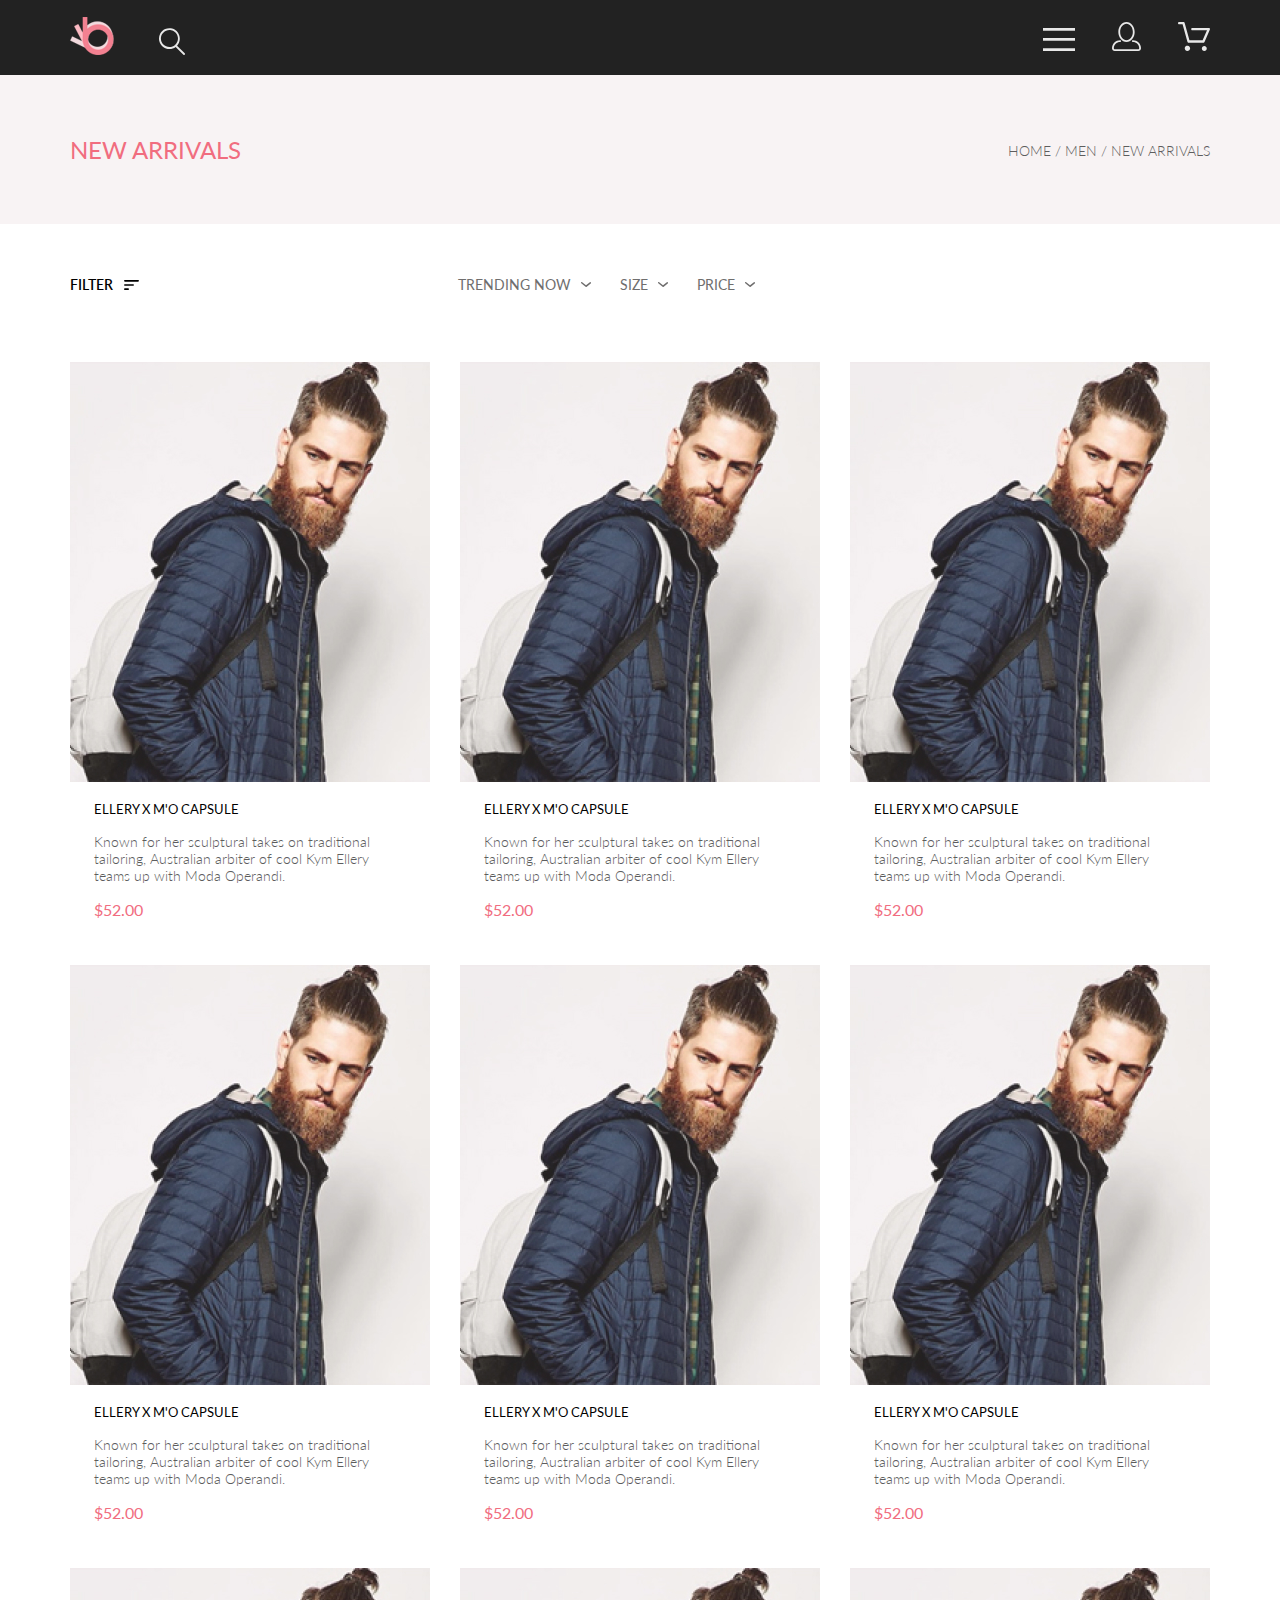
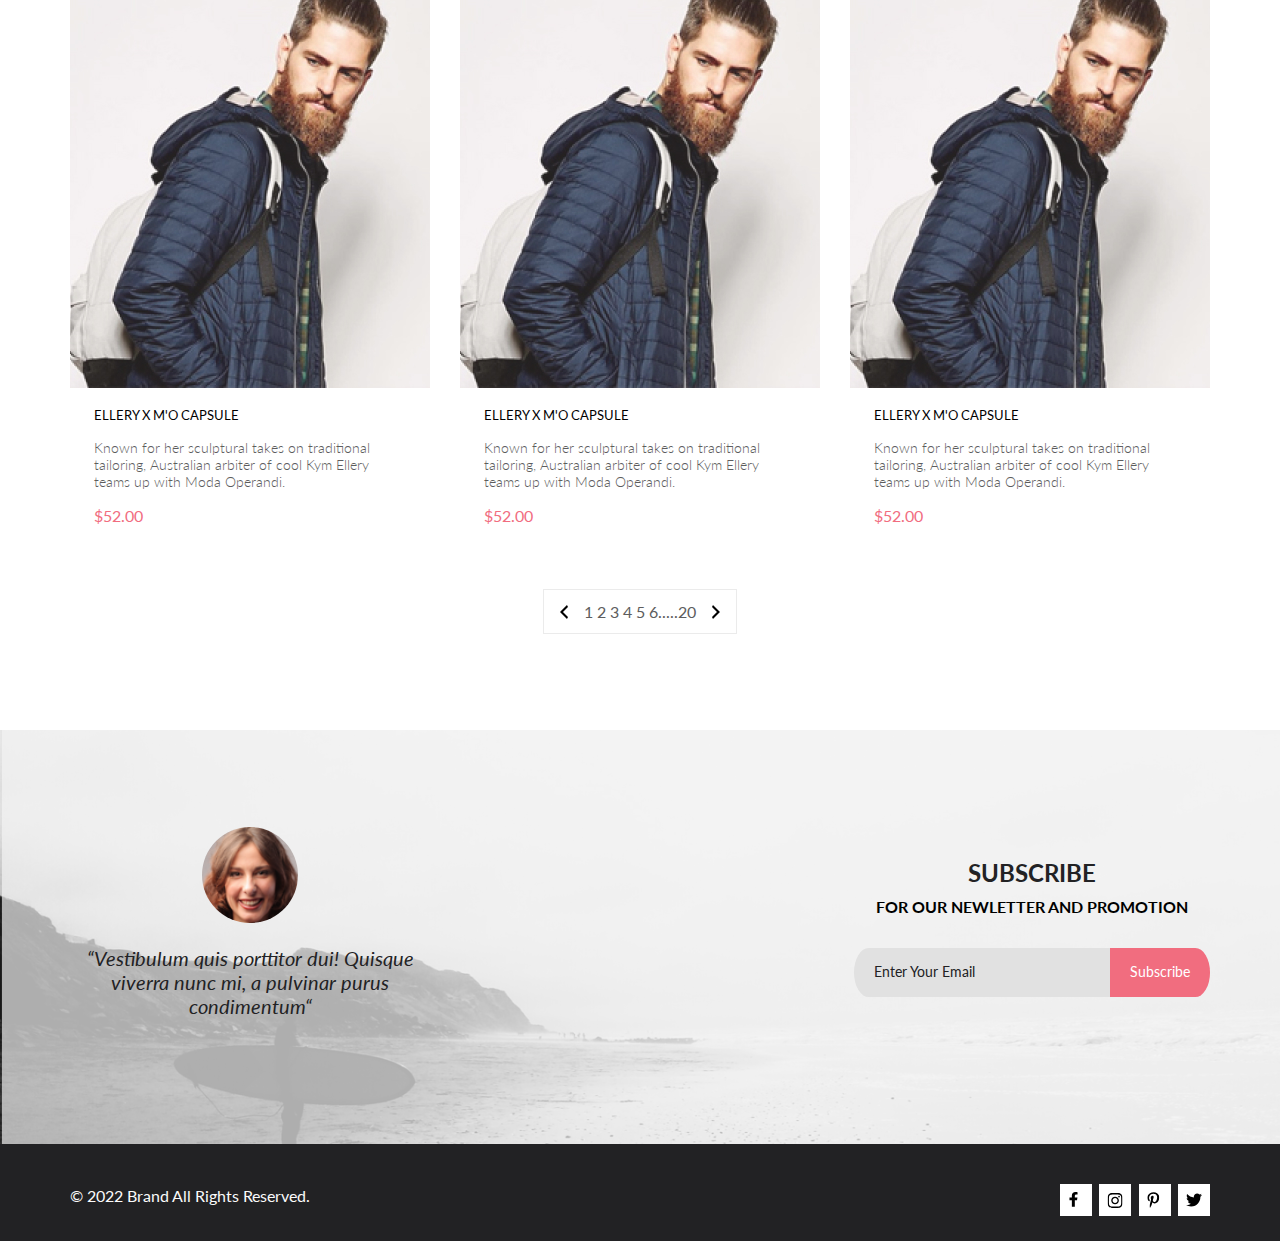
==== commit 9ff6db97: "filter uptd" ====
--- a/catolog/catalog.html
+++ b/catolog/catalog.html
@@ -42,38 +42,189 @@
     </section>
     <section class="c-main center">
       <div class="c-main__filter-block">
-        <div class="c-main__right">
-          <button class="c-main__filter">
-            FILTER
-            <svg
-              width="15"
-              height="10"
-              viewBox="0 0 15 10"
-              fill="none"
-              xmlns="http://www.w3.org/2000/svg"
-            >
-              <path
-                d="M0.833333 10H4.16667C4.625 10 5 9.625 5 9.16667C5 8.70833 4.625 8.33333 4.16667 8.33333H0.833333C0.375 8.33333 0 8.70833 0 9.16667C0 9.625 0.375 10 0.833333 10ZM0 0.833333C0 1.29167 0.375 1.66667 0.833333 1.66667H14.1667C14.625 1.66667 15 1.29167 15 0.833333C15 0.375 14.625 0 14.1667 0H0.833333C0.375 0 0 0.375 0 0.833333ZM0.833333 5.83333H9.16667C9.625 5.83333 10 5.45833 10 5C10 4.54167 9.625 4.16667 9.16667 4.16667H0.833333C0.375 4.16667 0 4.54167 0 5C0 5.45833 0.375 5.83333 0.833333 5.83333Z"
-                fill="black"
-              />
-            </svg>
-          </button>
-        </div>
-        <div class="c-main__left">
-          <ul class="c-main__sort-list">
-            <li class="c-main__sort-item">TRENDING NOW <svg width="11" height="5" viewBox="0 0 11 5" fill="none" xmlns="http://www.w3.org/2000/svg">
-              <path d="M5.00214 5.00214C4.83521 5.00247 4.67343 4.94433 4.54488 4.83782L0.258102 1.2655C0.112196 1.14422 0.0204417 0.969958 0.00302325 0.781035C-0.0143952 0.592112 0.0439493 0.404007 0.165221 0.258101C0.286493 0.112196 0.460759 0.0204417 0.649682 0.00302327C0.838605 -0.0143952 1.02671 0.043949 1.17262 0.165221L5.00214 3.36602L8.83167 0.279536C8.90475 0.220188 8.98884 0.175869 9.0791 0.149125C9.16937 0.122382 9.26403 0.113741 9.35764 0.1237C9.45126 0.133659 9.54198 0.162021 9.6246 0.207156C9.70722 0.252292 9.7801 0.313311 9.83906 0.386705C9.90449 0.460167 9.95405 0.546351 9.98462 0.639855C10.0152 0.733359 10.0261 0.83217 10.0167 0.930097C10.0073 1.02802 9.97784 1.12296 9.93005 1.20895C9.88227 1.29494 9.81723 1.37013 9.73904 1.42982L5.45225 4.88068C5.32002 4.97036 5.16154 5.01312 5.00214 5.00214Z" fill="#6F6E6E"/>
+        <div class="c-main__filter-sort">
+          <details class="c-main__filter">
+            <summary class="c-main__filter-summary">
+              <span class="c-main__filter-heading">FILTER</span>
+              <svg
+                width="15"
+                height="10"
+                viewBox="0 0 15 10"
+                fill="none"
+                xmlns="http://www.w3.org/2000/svg"
+              >
+                <path
+                  d="M0.833333 10H4.16667C4.625 10 5 9.625 5 9.16667C5 8.70833 4.625 8.33333 4.16667 8.33333H0.833333C0.375 8.33333 0 8.70833 0 9.16667C0 9.625 0.375 10 0.833333 10ZM0 0.833333C0 1.29167 0.375 1.66667 0.833333 1.66667H14.1667C14.625 1.66667 15 1.29167 15 0.833333C15 0.375 14.625 0 14.1667 0H0.833333C0.375 0 0 0.375 0 0.833333ZM0.833333 5.83333H9.16667C9.625 5.83333 10 5.45833 10 5C10 4.54167 9.625 4.16667 9.16667 4.16667H0.833333C0.375 4.16667 0 4.54167 0 5C0 5.45833 0.375 5.83333 0.833333 5.83333Z"
+                  fill="black"
+                />
               </svg>
-              </li>
-            <li class="c-main__sort-item">SIZE <svg width="11" height="5" viewBox="0 0 11 5" fill="none" xmlns="http://www.w3.org/2000/svg">
-              <path d="M5.00214 5.00214C4.83521 5.00247 4.67343 4.94433 4.54488 4.83782L0.258102 1.2655C0.112196 1.14422 0.0204417 0.969958 0.00302325 0.781035C-0.0143952 0.592112 0.0439493 0.404007 0.165221 0.258101C0.286493 0.112196 0.460759 0.0204417 0.649682 0.00302327C0.838605 -0.0143952 1.02671 0.043949 1.17262 0.165221L5.00214 3.36602L8.83167 0.279536C8.90475 0.220188 8.98884 0.175869 9.0791 0.149125C9.16937 0.122382 9.26403 0.113741 9.35764 0.1237C9.45126 0.133659 9.54198 0.162021 9.6246 0.207156C9.70722 0.252292 9.7801 0.313311 9.83906 0.386705C9.90449 0.460167 9.95405 0.546351 9.98462 0.639855C10.0152 0.733359 10.0261 0.83217 10.0167 0.930097C10.0073 1.02802 9.97784 1.12296 9.93005 1.20895C9.88227 1.29494 9.81723 1.37013 9.73904 1.42982L5.45225 4.88068C5.32002 4.97036 5.16154 5.01312 5.00214 5.00214Z" fill="#6F6E6E"/>
-              </svg>
-              </li>
-            <li class="c-main__sort-item">PRICE <svg width="11" height="5" viewBox="0 0 11 5" fill="none" xmlns="http://www.w3.org/2000/svg">
-              <path d="M5.00214 5.00214C4.83521 5.00247 4.67343 4.94433 4.54488 4.83782L0.258102 1.2655C0.112196 1.14422 0.0204417 0.969958 0.00302325 0.781035C-0.0143952 0.592112 0.0439493 0.404007 0.165221 0.258101C0.286493 0.112196 0.460759 0.0204417 0.649682 0.00302327C0.838605 -0.0143952 1.02671 0.043949 1.17262 0.165221L5.00214 3.36602L8.83167 0.279536C8.90475 0.220188 8.98884 0.175869 9.0791 0.149125C9.16937 0.122382 9.26403 0.113741 9.35764 0.1237C9.45126 0.133659 9.54198 0.162021 9.6246 0.207156C9.70722 0.252292 9.7801 0.313311 9.83906 0.386705C9.90449 0.460167 9.95405 0.546351 9.98462 0.639855C10.0152 0.733359 10.0261 0.83217 10.0167 0.930097C10.0073 1.02802 9.97784 1.12296 9.93005 1.20895C9.88227 1.29494 9.81723 1.37013 9.73904 1.42982L5.45225 4.88068C5.32002 4.97036 5.16154 5.01312 5.00214 5.00214Z" fill="#6F6E6E"/>
-              </svg>
-              </li>
-          </ul>
+            </summary>
+            <div class="c-main__filter-content">
+              <details class="c-main__filter-item">
+                <summary class="c-main__f-item-heading">CATEGORY</summary>
+                <div class="c-main__filter-link-box">
+                  <a href="" class="c-main__filter-link">Accessories</a>
+                  <a href="" class="c-main__filter-link">Bags</a>
+                  <a href="" class="c-main__filter-link">Denim</a>
+                  <a href="" class="c-main__filter-link"
+                    >Hoodies & Sweatshirts</a
+                  >
+                  <a href="" class="c-main__filter-link">Jackets & Coats</a>
+                  <a href="" class="c-main__filter-link">Polos</a>
+                  <a href="" class="c-main__filter-link">Shirts</a>
+                  <a href="" class="c-main__filter-link">Shoes</a>
+                  <a href="" class="c-main__filter-link">Sweaters & Knits</a>
+                  <a href="" class="c-main__filter-link">T-Shirts</a>
+                  <a href="" class="c-main__filter-link">Tanks</a>
+                </div>
+              </details>
+              <details class="c-main__filter-item">
+                <summary class="c-main__f-item-heading">BRAND</summary>
+                <div class="c-main__filter-link-box">
+                  <a href="" class="c-main__filter-link">Accessories</a>
+                  <a href="" class="c-main__filter-link">Bags</a>
+                  <a href="" class="c-main__filter-link">Denim</a>
+                  <a href="" class="c-main__filter-link"
+                    >Hoodies & Sweatshirts</a
+                  >
+                  <a href="" class="c-main__filter-link">Jackets & Coats</a>
+                  <a href="" class="c-main__filter-link">Polos</a>
+                  <a href="" class="c-main__filter-link">Shirts</a>
+                  <a href="" class="c-main__filter-link">Shoes</a>
+                  <a href="" class="c-main__filter-link">Sweaters & Knits</a>
+                  <a href="" class="c-main__filter-link">T-Shirts</a>
+                  <a href="" class="c-main__filter-link">Tanks</a>
+                </div>
+              </details>
+              <details class="c-main__filter-item">
+                <summary class="c-main__f-item-heading">DESIGNER</summary>
+                <div class="c-main__filter-link-box">
+                  <a href="" class="c-main__filter-link">Accessories</a>
+                  <a href="" class="c-main__filter-link">Bags</a>
+                  <a href="" class="c-main__filter-link">Denim</a>
+                  <a href="" class="c-main__filter-link"
+                    >Hoodies & Sweatshirts</a
+                  >
+                  <a href="" class="c-main__filter-link">Jackets & Coats</a>
+                  <a href="" class="c-main__filter-link">Polos</a>
+                  <a href="" class="c-main__filter-link">Shirts</a>
+                  <a href="" class="c-main__filter-link">Shoes</a>
+                  <a href="" class="c-main__filter-link">Sweaters & Knits</a>
+                  <a href="" class="c-main__filter-link">T-Shirts</a>
+                  <a href="" class="c-main__filter-link">Tanks</a>
+                </div>
+              </details>
+            </div>
+          </details>
+        </div>
+        <div class="c-main__rigth">
+          <div class="sort">
+            <details class="sort__list">
+              <summary class="sort__summary">
+                <span class="sort__heading"> TRENDING NOW</span>
+                <svg
+                  width="11"
+                  height="5"
+                  viewBox="0 0 11 5"
+                  fill="none"
+                  xmlns="http://www.w3.org/2000/svg"
+                >
+                  <path
+                    d="M5.00214 5.00214C4.83521 5.00247 4.67343 4.94433 4.54488 4.83782L0.258102 1.2655C0.112196 1.14422 0.0204417 0.969958 0.00302325 0.781035C-0.0143952 0.592112 0.0439493 0.404007 0.165221 0.258101C0.286493 0.112196 0.460759 0.0204417 0.649682 0.00302327C0.838605 -0.0143952 1.02671 0.043949 1.17262 0.165221L5.00214 3.36602L8.83167 0.279536C8.90475 0.220188 8.98884 0.175869 9.0791 0.149125C9.16937 0.122382 9.26403 0.113741 9.35764 0.1237C9.45126 0.133659 9.54198 0.162021 9.6246 0.207156C9.70722 0.252292 9.7801 0.313311 9.83906 0.386705C9.90449 0.460167 9.95405 0.546351 9.98462 0.639855C10.0152 0.733359 10.0261 0.83217 10.0167 0.930097C10.0073 1.02802 9.97784 1.12296 9.93005 1.20895C9.88227 1.29494 9.81723 1.37013 9.73904 1.42982L5.45225 4.88068C5.32002 4.97036 5.16154 5.01312 5.00214 5.00214Z"
+                    fill="#6F6E6E"
+                  />
+                </svg>
+              </summary>
+              <div class="sort__content">
+                <div class="sort__check">
+                  <input id="sort__check1" type="checkbox" />
+                  <label for="#">XS</label>
+                </div>
+                <div class="sort__check">
+                  <input id="sort__check2" type="checkbox" />
+                  <label for="#">S</label>
+                </div>
+                <div class="sort__check">
+                  <input id="sort__check3" type="checkbox" />
+                  <label for="#">M</label>
+                </div>
+                <div class="sort__check">
+                  <input id="sort__check4" type="checkbox" />
+                  <label for="#">L</label>
+                </div>
+              </div>
+            </details>
+            <details class="sort__list">
+              <summary class="sort__summary">
+                <span class="sort__heading">SIZE</span
+                ><svg
+                  width="11"
+                  height="5"
+                  viewBox="0 0 11 5"
+                  fill="none"
+                  xmlns="http://www.w3.org/2000/svg"
+                >
+                  <path
+                    d="M5.00214 5.00214C4.83521 5.00247 4.67343 4.94433 4.54488 4.83782L0.258102 1.2655C0.112196 1.14422 0.0204417 0.969958 0.00302325 0.781035C-0.0143952 0.592112 0.0439493 0.404007 0.165221 0.258101C0.286493 0.112196 0.460759 0.0204417 0.649682 0.00302327C0.838605 -0.0143952 1.02671 0.043949 1.17262 0.165221L5.00214 3.36602L8.83167 0.279536C8.90475 0.220188 8.98884 0.175869 9.0791 0.149125C9.16937 0.122382 9.26403 0.113741 9.35764 0.1237C9.45126 0.133659 9.54198 0.162021 9.6246 0.207156C9.70722 0.252292 9.7801 0.313311 9.83906 0.386705C9.90449 0.460167 9.95405 0.546351 9.98462 0.639855C10.0152 0.733359 10.0261 0.83217 10.0167 0.930097C10.0073 1.02802 9.97784 1.12296 9.93005 1.20895C9.88227 1.29494 9.81723 1.37013 9.73904 1.42982L5.45225 4.88068C5.32002 4.97036 5.16154 5.01312 5.00214 5.00214Z"
+                    fill="#6F6E6E"
+                  />
+                </svg>
+              </summary>
+              <div class="sort__content">
+                <div class="sort__check">
+                  <input id="sort__check1" type="checkbox" />
+                  <label for="#">XS</label>
+                </div>
+                <div class="sort__check">
+                  <input id="sort__check2" type="checkbox" />
+                  <label for="#">S</label>
+                </div>
+                <div class="sort__check">
+                  <input id="sort__check3" type="checkbox" />
+                  <label for="#">M</label>
+                </div>
+                <div class="sort__check">
+                  <input id="sort__check4" type="checkbox" />
+                  <label for="#">L</label>
+                </div>
+              </div>
+            </details>
+            <details class="sort__list">
+              <summary class="sort__summary">
+                <span class="sort__heading">PRICE</span>
+                <svg
+                  width="11"
+                  height="5"
+                  viewBox="0 0 11 5"
+                  fill="none"
+                  xmlns="http://www.w3.org/2000/svg"
+                >
+                  <path
+                    d="M5.00214 5.00214C4.83521 5.00247 4.67343 4.94433 4.54488 4.83782L0.258102 1.2655C0.112196 1.14422 0.0204417 0.969958 0.00302325 0.781035C-0.0143952 0.592112 0.0439493 0.404007 0.165221 0.258101C0.286493 0.112196 0.460759 0.0204417 0.649682 0.00302327C0.838605 -0.0143952 1.02671 0.043949 1.17262 0.165221L5.00214 3.36602L8.83167 0.279536C8.90475 0.220188 8.98884 0.175869 9.0791 0.149125C9.16937 0.122382 9.26403 0.113741 9.35764 0.1237C9.45126 0.133659 9.54198 0.162021 9.6246 0.207156C9.70722 0.252292 9.7801 0.313311 9.83906 0.386705C9.90449 0.460167 9.95405 0.546351 9.98462 0.639855C10.0152 0.733359 10.0261 0.83217 10.0167 0.930097C10.0073 1.02802 9.97784 1.12296 9.93005 1.20895C9.88227 1.29494 9.81723 1.37013 9.73904 1.42982L5.45225 4.88068C5.32002 4.97036 5.16154 5.01312 5.00214 5.00214Z"
+                    fill="#6F6E6E"
+                  />
+                </svg>
+              </summary>
+              <div class="sort__content">
+                <div class="sort__check">
+                  <input id="sort__check1" type="checkbox" />
+                  <label for="#">XS</label>
+                </div>
+                <div class="sort__check">
+                  <input id="sort__check2" type="checkbox" />
+                  <label for="#">S</label>
+                </div>
+                <div class="sort__check">
+                  <input id="sort__check3" type="checkbox" />
+                  <label for="#">M</label>
+                </div>
+                <div class="sort__check">
+                  <input id="sort__check4" type="checkbox" />
+                  <label for="#">L</label>
+                </div>
+              </div>
+            </details>
+          </div>
         </div>
       </div>
       <div class="c-main__product-list">
@@ -413,14 +564,31 @@
       </div>
       <div class="c-main__pagination-block">
         <div class="c-main__pagination">
-          <svg width="8" height="14" viewBox="0 0 8 14" fill="none" xmlns="http://www.w3.org/2000/svg">
-            <path d="M7.99512 2L2.99512 7L7.99512 12L6.99512 14L-0.00488281 7L6.99512 0L7.99512 2Z" fill="black"/>
-            </svg>
-            1     2     3     4     5     6.....20
-            <svg width="8" height="14" viewBox="0 0 8 14" fill="none" xmlns="http://www.w3.org/2000/svg">
-              <path d="M-0.00500488 12L4.995 7L-0.00500488 2L0.994995 0L7.995 7L0.994995 14L-0.00500488 12Z" fill="black"/>
-              </svg>
-        
+          <svg
+            width="8"
+            height="14"
+            viewBox="0 0 8 14"
+            fill="none"
+            xmlns="http://www.w3.org/2000/svg"
+          >
+            <path
+              d="M7.99512 2L2.99512 7L7.99512 12L6.99512 14L-0.00488281 7L6.99512 0L7.99512 2Z"
+              fill="black"
+            />
+          </svg>
+          1 2 3 4 5 6.....20
+          <svg
+            width="8"
+            height="14"
+            viewBox="0 0 8 14"
+            fill="none"
+            xmlns="http://www.w3.org/2000/svg"
+          >
+            <path
+              d="M-0.00500488 12L4.995 7L-0.00500488 2L0.994995 0L7.995 7L0.994995 14L-0.00500488 12Z"
+              fill="black"
+            />
+          </svg>
         </div>
       </div>
     </section>
--- a/css/style.css
+++ b/css/style.css
@@ -83,6 +83,14 @@
           filter: invert(98%) sepia(11%) saturate(7%) hue-rotate(243deg) brightness(112%) contrast(100%);
 }
 
+summary {
+  display: block;
+}
+
+summary::-webkit-details-marker {
+  display: none;
+}
+
 .c-top {
   display: -webkit-box;
   display: -ms-flexbox;
@@ -123,9 +131,32 @@
   display: -webkit-box;
   display: -ms-flexbox;
   display: flex;
-  gap: 320px;
+  gap: 34%;
+}
+.c-main__filter-sort {
+  position: relative;
 }
 .c-main__filter {
+  position: absolute;
+  -webkit-box-sizing: border-box;
+          box-sizing: border-box;
+  width: 360px;
+  z-index: 3;
+}
+.c-main__filter[open] {
+  padding: 13px 16px 16px;
+  margin-top: -13px;
+  background: #fff;
+  -webkit-box-shadow: 6px 4px 35px rgba(0, 0, 0, 0.21);
+          box-shadow: 6px 4px 35px rgba(0, 0, 0, 0.21);
+}
+.c-main__filter[open] .c-main__filter-heading {
+  color: #F16D7F;
+}
+.c-main__filter[open] path {
+  fill: #F16D7F;
+}
+.c-main__filter-summary {
   outline: none;
   border: none;
   background: transparent;
@@ -136,31 +167,49 @@
   -webkit-box-align: center;
       -ms-flex-align: center;
           align-items: center;
+  cursor: pointer;
+}
+.c-main__filter-heading {
   font-size: 14px;
   font-weight: 600;
   line-height: 17px;
 }
-.c-main__sort-list {
-  display: -webkit-box;
-  display: -ms-flexbox;
-  display: flex;
-  -webkit-box-align: center;
-      -ms-flex-align: center;
-          align-items: center;
-  gap: 28px;
-}
-.c-main__sort-item {
-  display: -webkit-box;
-  display: -ms-flexbox;
-  display: flex;
-  -webkit-box-align: center;
-      -ms-flex-align: center;
-          align-items: center;
-  gap: 10px;
+.c-main__filter-item {
+  margin-top: 16px;
+}
+.c-main__filter-item[open] .c-main__f-item-heading {
+  color: #F16D7F;
+}
+.c-main__f-item-heading {
+  padding: 8px 11px;
+  font-size: 14px;
+  font-weight: 400;
+  line-height: 17px;
+  cursor: pointer;
+  border-bottom: 1px solid #ebebeb;
+  border-left: 5px solid #F16D7F;
+}
+.c-main__filter-link-box {
+  padding: 24px 16px;
+  display: -webkit-box;
+  display: -ms-flexbox;
+  display: flex;
+  -webkit-box-orient: vertical;
+  -webkit-box-direction: normal;
+      -ms-flex-direction: column;
+          flex-direction: column;
+  gap: 11px;
+}
+.c-main__filter-link {
   color: rgb(111, 110, 110);
   font-size: 14px;
   font-weight: 400;
   line-height: 17px;
+  -webkit-transition: color ease 0.2s;
+  transition: color ease 0.2s;
+}
+.c-main__filter-link:hover {
+  color: #F16D7F;
 }
 
 .c-main__product-list {
@@ -195,6 +244,63 @@
       -ms-flex-align: center;
           align-items: center;
   gap: 16px;
+}
+
+.sort {
+  position: relative;
+  display: -webkit-box;
+  display: -ms-flexbox;
+  display: flex;
+  -webkit-box-align: center;
+      -ms-flex-align: center;
+          align-items: center;
+  gap: 28px;
+}
+.sort__list {
+  cursor: pointer;
+}
+.sort__summary {
+  display: -webkit-box;
+  display: -ms-flexbox;
+  display: flex;
+  -webkit-box-align: center;
+      -ms-flex-align: center;
+          align-items: center;
+  gap: 10px;
+  margin-bottom: 5px;
+}
+.sort__heading {
+  color: rgb(111, 110, 110);
+  font-size: 14px;
+  font-weight: 400;
+  line-height: 17px;
+}
+.sort__content {
+  position: absolute;
+  margin-left: -9px;
+  padding: 7px 30px 11px 9px;
+  display: -webkit-box;
+  display: -ms-flexbox;
+  display: flex;
+  -webkit-box-orient: vertical;
+  -webkit-box-direction: normal;
+      -ms-flex-direction: column;
+          flex-direction: column;
+  gap: 6px;
+  z-index: 3;
+  -webkit-box-shadow: 6px 4px 35px 0px rgba(0, 0, 0, 0.21);
+          box-shadow: 6px 4px 35px 0px rgba(0, 0, 0, 0.21);
+  background: rgb(255, 255, 255);
+}
+.sort__check {
+  display: -webkit-box;
+  display: -ms-flexbox;
+  display: flex;
+  gap: 9px;
+  color: rgb(111, 110, 110);
+  font-size: 14px;
+  font-weight: 400;
+  line-height: 16px;
 }
 
 * {
